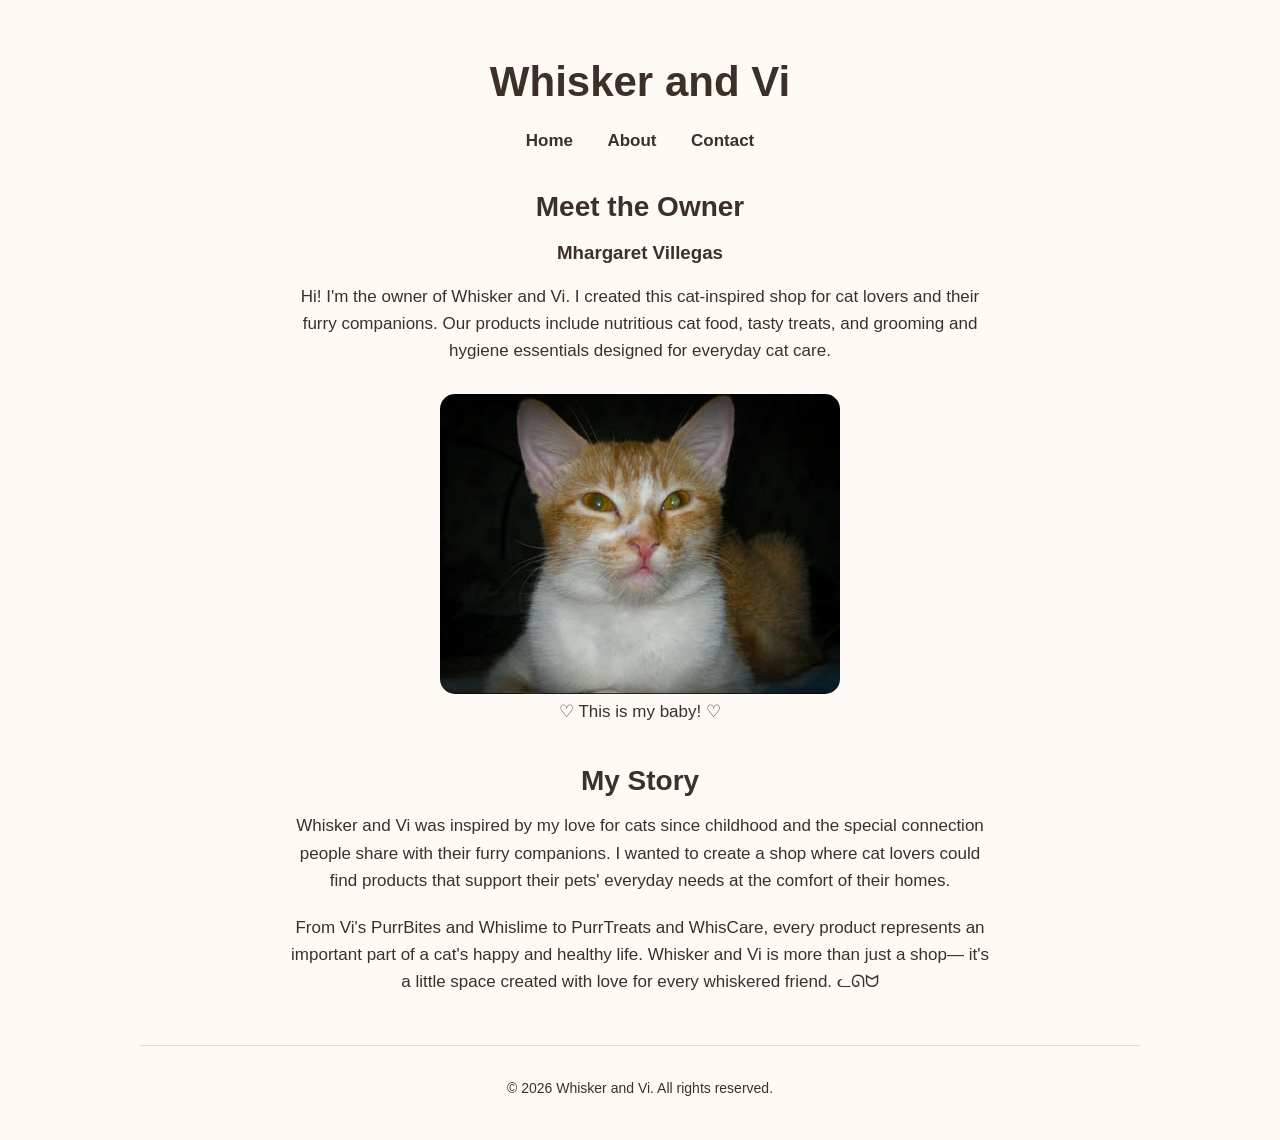
==== about.html @ efce5d69 "Add About and Contact pages" ====
<!DOCTYPE html>
<html lang="en">

<head>
    <meta charset="UTF-8">
    <meta name="viewport" content="width=device-width, initial-scale=1.0">

    <title>About | Whisker and Vi</title>

    <style>

        body {
            max-width: 1000px;
            margin: 0 auto;
            padding: 30px 20px;
            font-family: Arial, sans-serif;
            text-align: center;
            background-color: #fffaf5;
            color: #3d3028;
        }

        header {
            margin-bottom: 40px;
        }

        h1 {
            margin-bottom: 10px;
            font-size: 42px;
        }

        nav ul {
            list-style: none;
            padding: 0;
            margin: 25px 0;
        }

        nav li {
            display: inline-block;
            margin: 0 15px;
        }

        nav a {
            text-decoration: none;
            color: #3d3028;
            font-weight: bold;
            font-size: 17px;
        }

        nav a:hover {
            text-decoration: underline;
        }

        section {
            margin-bottom: 40px;
        }

        section h2 {
            font-size: 28px;
            margin-bottom: 15px;
        }

        section p {
            max-width: 700px;
            margin: 0 auto 20px;
            line-height: 1.6;
            font-size: 17px;
        }

        .owner-image {
            width: 400px;
            max-width: 100%;
            height: 300px;
            object-fit: cover;
            border-radius: 15px;
            margin-top: 10px;
        }

        footer {
            margin-top: 50px;
            padding-top: 20px;
            border-top: 1px solid #ddd;
            font-size: 14px;
        }

    </style>
</head>

<body>

    <header>

        <h1>Whisker and Vi</h1>

        <nav>
            <ul>
                <li><a href="index.html">Home</a></li>
                <li><a href="about.html">About</a></li>
                <li><a href="contact.html">Contact</a></li>
            </ul>
        </nav>

    </header>


    <main>

        <section>

            <h2>Meet the Owner</h2>

            <h3>Mhargaret Villegas</h3>

            <p>
                Hi! I'm the owner of Whisker and Vi. I created this
                cat-inspired shop for cat lovers and their furry companions.
                Our products include nutritious cat food, tasty treats,
                and grooming and hygiene essentials designed for everyday
                cat care.
            </p>

            <img src="cat.jpg"
                 alt="A cat representing Whisker and Vi"
                 class="owner-image">
            <p>♡ This is my baby! ♡</p>

        </section>


        <section>

            <h2>My Story</h2>

            <p>
                Whisker and Vi was inspired by my love for cats since childhood and the
                special connection people share with their furry companions.
                I wanted to create a shop where cat lovers could find
                products that support their pets' everyday needs at the comfort of their homes.
            </p>

            <p>
                From Vi's PurrBites and Whislime to PurrTreats and WhisCare,
                every product represents an important part of a cat's
                happy and healthy life. Whisker and Vi is more than just
                a shop— it's a little space created with love for every
                whiskered friend. 
                ᓚᘏᗢ
            </p>

        </section>

    </main>


    <footer>
        <p>&copy; 2026 Whisker and Vi. All rights reserved.</p>
    </footer>

</body>

</html>
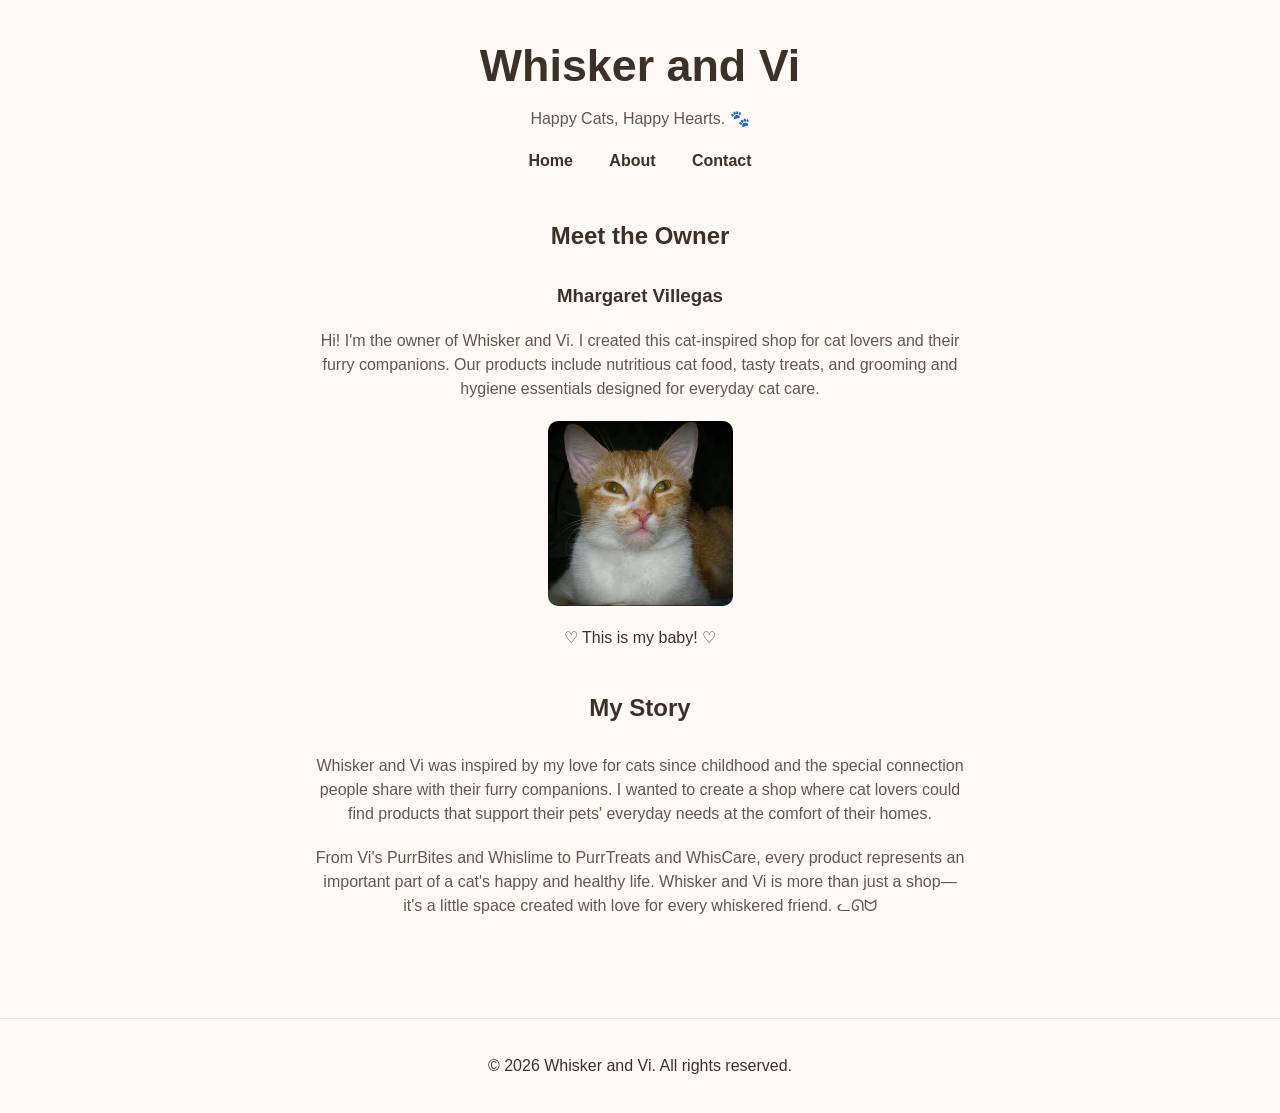
==== commit fe58da13: "Create stylesheet and style shop pages" ====
--- a/about.html
+++ b/about.html
@@ -7,82 +7,7 @@
 
     <title>About | Whisker and Vi</title>
 
-    <style>
-
-        body {
-            max-width: 1000px;
-            margin: 0 auto;
-            padding: 30px 20px;
-            font-family: Arial, sans-serif;
-            text-align: center;
-            background-color: #fffaf5;
-            color: #3d3028;
-        }
-
-        header {
-            margin-bottom: 40px;
-        }
-
-        h1 {
-            margin-bottom: 10px;
-            font-size: 42px;
-        }
-
-        nav ul {
-            list-style: none;
-            padding: 0;
-            margin: 25px 0;
-        }
-
-        nav li {
-            display: inline-block;
-            margin: 0 15px;
-        }
-
-        nav a {
-            text-decoration: none;
-            color: #3d3028;
-            font-weight: bold;
-            font-size: 17px;
-        }
-
-        nav a:hover {
-            text-decoration: underline;
-        }
-
-        section {
-            margin-bottom: 40px;
-        }
-
-        section h2 {
-            font-size: 28px;
-            margin-bottom: 15px;
-        }
-
-        section p {
-            max-width: 700px;
-            margin: 0 auto 20px;
-            line-height: 1.6;
-            font-size: 17px;
-        }
-
-        .owner-image {
-            width: 400px;
-            max-width: 100%;
-            height: 300px;
-            object-fit: cover;
-            border-radius: 15px;
-            margin-top: 10px;
-        }
-
-        footer {
-            margin-top: 50px;
-            padding-top: 20px;
-            border-top: 1px solid #ddd;
-            font-size: 14px;
-        }
-
-    </style>
+    <link rel="stylesheet" href="style.css">
 </head>
 
 <body>
@@ -90,6 +15,8 @@
     <header>
 
         <h1>Whisker and Vi</h1>
+
+        <p>Happy Cats, Happy Hearts. 🐾</p>
 
         <nav>
             <ul>
@@ -104,13 +31,13 @@
 
     <main>
 
-        <section>
+        <section class="about-section">
 
             <h2>Meet the Owner</h2>
 
             <h3>Mhargaret Villegas</h3>
 
-            <p>
+            <p class="about-text">
                 Hi! I'm the owner of Whisker and Vi. I created this
                 cat-inspired shop for cat lovers and their furry companions.
                 Our products include nutritious cat food, tasty treats,
@@ -118,31 +45,35 @@
                 cat care.
             </p>
 
-            <img src="cat.jpg"
-                 alt="A cat representing Whisker and Vi"
-                 class="owner-image">
+            <img
+                src="cat.jpg"
+                alt="A cat representing Whisker and Vi"
+                class="owner-image"
+            >
+
             <p>♡ This is my baby! ♡</p>
 
         </section>
 
 
-        <section>
+        <section class="about-section">
 
             <h2>My Story</h2>
 
-            <p>
-                Whisker and Vi was inspired by my love for cats since childhood and the
-                special connection people share with their furry companions.
-                I wanted to create a shop where cat lovers could find
-                products that support their pets' everyday needs at the comfort of their homes.
+            <p class="about-text">
+                Whisker and Vi was inspired by my love for cats since childhood
+                and the special connection people share with their furry
+                companions. I wanted to create a shop where cat lovers could
+                find products that support their pets' everyday needs at the
+                comfort of their homes.
             </p>
 
-            <p>
+            <p class="about-text">
                 From Vi's PurrBites and Whislime to PurrTreats and WhisCare,
                 every product represents an important part of a cat's
                 happy and healthy life. Whisker and Vi is more than just
-                a shop— it's a little space created with love for every
-                whiskered friend. 
+                a shop—it's a little space created with love for every
+                whiskered friend.
                 ᓚᘏᗢ
             </p>
 
@@ -152,7 +83,11 @@
 
 
     <footer>
-        <p>&copy; 2026 Whisker and Vi. All rights reserved.</p>
+
+        <p>
+            &copy; 2026 Whisker and Vi. All rights reserved.
+        </p>
+
     </footer>
 
 </body>
--- a/style.css
+++ b/style.css
@@ -0,0 +1,376 @@
+/* =========================================
+   1. VARIABLES
+   ========================================= */
+
+:root {
+    --brand-color: #3d3028;
+    --dark-ink: #3d3028;
+    --muted-grey: #5f5752;
+    --light-background: #fffaf5;
+    --white: #ffffff;
+    --soft-border: #eee7e1;
+}
+
+
+/* =========================================
+   2. BASE STYLES
+   ========================================= */
+
+* {
+    box-sizing: border-box;
+}
+
+body {
+    margin: 0;
+    font-family: Arial, Helvetica, sans-serif;
+    line-height: 1.5;
+    color: var(--dark-ink);
+    background-color: var(--light-background);
+}
+
+img {
+    max-width: 100%;
+    height: auto;
+}
+
+a {
+    text-decoration: none;
+}
+
+
+/* =========================================
+   3. LAYOUT REGIONS
+   ========================================= */
+
+/* HEADER */
+
+header {
+    text-align: center;
+    padding: 32px 20px 10px;
+}
+
+header h1 {
+    margin: 0;
+    font-size: 2.8rem;
+    color: var(--dark-ink);
+}
+
+header p {
+    margin: 8px 0 18px;
+    color: var(--muted-grey);
+}
+
+
+/* NAVIGATION */
+
+nav {
+    text-align: center;
+}
+
+nav ul {
+    list-style: none;
+    padding: 0;
+    margin: 0;
+}
+
+nav li {
+    display: inline-block;
+    margin: 0 16px;
+}
+
+nav a {
+    color: var(--dark-ink);
+    font-weight: bold;
+}
+
+nav a:hover {
+    text-decoration: underline;
+}
+
+
+/* MAIN */
+
+main {
+    max-width: 900px;
+    margin: 0 auto;
+    padding: 35px 20px 60px;
+    text-align: center;
+}
+
+main > p {
+    margin: 0 auto 35px;
+    color: var(--muted-grey);
+    font-size: 1.05rem;
+}
+
+main h2 {
+    margin: 0 0 28px;
+    color: var(--dark-ink);
+}
+
+
+/* FOOTER */
+
+footer {
+    border-top: 1px solid var(--soft-border);
+    text-align: center;
+    padding: 35px 20px;
+    color: var(--dark-ink);
+}
+
+footer p {
+    margin: 0;
+}
+
+
+/* =========================================
+   4. COMPONENTS
+   ========================================= */
+
+/* PRODUCT CARDS */
+
+.card {
+    width: 230px;
+    min-height: 475px;
+    display: inline-block;
+    vertical-align: top;
+    margin: 0 15px 30px;
+    padding: 22px 20px;
+    background-color: var(--white);
+    border-radius: 18px;
+    box-shadow: 0 5px 15px rgba(61, 48, 40, 0.10);
+    text-align: center;
+}
+
+.card h3 {
+    margin: 0 0 12px;
+    font-size: 1.25rem;
+    color: var(--dark-ink);
+}
+
+.card p {
+    margin: 8px 0;
+    color: var(--muted-grey);
+}
+
+.card img {
+    width: 185px;
+    height: 185px;
+    object-fit: cover;
+    display: block;
+    margin: 20px auto;
+    border-radius: 10px;
+}
+
+
+/* PRODUCT BUTTON */
+
+.view-details {
+    display: inline-block;
+    margin-top: 0;
+    padding: 10px 16px;
+    background-color: var(--brand-color);
+    color: var(--white);
+    border-radius: 7px;
+    font-weight: bold;
+}
+
+.view-details:hover {
+    background-color: var(--muted-grey);
+}
+
+
+/* =========================================
+   PRODUCT DETAIL PAGES
+   ========================================= */
+
+.product-container {
+    max-width: 650px;
+    margin: 0 auto 35px;
+    text-align: center;
+}
+
+.product-container h2 {
+    color: var(--dark-ink);
+}
+
+.product-image {
+    width: 185px;
+    height: 185px;
+    object-fit: cover;
+    display: block;
+    margin: 20px auto;
+    border-radius: 10px;
+}
+
+.product-description {
+    max-width: 600px;
+    margin: 0 auto;
+    color: var(--muted-grey);
+}
+
+
+/* =========================================
+   ORDER FORM
+   ========================================= */
+
+.order-form {
+    max-width: 600px;
+    margin: 30px auto;
+    padding: 25px;
+    background-color: var(--white);
+    border-radius: 15px;
+    box-shadow: 0 5px 15px rgba(61, 48, 40, 0.08);
+    text-align: left;
+}
+
+.order-form h2,
+.order-form > p {
+    text-align: center;
+}
+
+.order-form h2 {
+    color: var(--dark-ink);
+}
+
+.order-form > p {
+    color: var(--muted-grey);
+}
+
+.form-group {
+    margin-bottom: 20px;
+}
+
+label {
+    display: block;
+    margin: 10px 0 5px;
+    font-weight: bold;
+}
+
+.choice-label {
+    display: inline;
+    font-weight: normal;
+    margin-left: 5px;
+    margin-right: 12px;
+}
+
+fieldset {
+    margin-bottom: 20px;
+    padding: 15px;
+    border: 1px solid var(--soft-border);
+    border-radius: 8px;
+}
+
+legend {
+    font-weight: bold;
+}
+
+input,
+textarea,
+select {
+    width: 100%;
+    padding: 10px;
+    border: 1px solid var(--soft-border);
+    border-radius: 6px;
+    font-family: inherit;
+    font-size: 1rem;
+}
+
+input[type="radio"],
+input[type="checkbox"] {
+    width: auto;
+}
+
+textarea {
+    min-height: 120px;
+    resize: vertical;
+}
+
+
+/* =========================================
+   BUTTONS
+   ========================================= */
+
+button {
+    display: block;
+    margin: 20px auto 0;
+    padding: 10px 18px;
+    border: none;
+    border-radius: 7px;
+    background-color: var(--brand-color);
+    color: var(--white);
+    font-weight: bold;
+    cursor: pointer;
+}
+
+button:hover {
+    background-color: var(--muted-grey);
+}
+
+
+/* =========================================
+   ABOUT PAGE
+   ========================================= */
+
+.about-section {
+    max-width: 700px;
+    margin: 0 auto 40px;
+    text-align: center;
+}
+
+.about-section h3 {
+    color: var(--dark-ink);
+}
+
+.about-text {
+    max-width: 650px;
+    margin: 0 auto 20px;
+    color: var(--muted-grey);
+}
+
+.owner-image {
+    width: 185px;
+    height: 185px;
+    object-fit: cover;
+    display: block;
+    margin: 20px auto;
+    border-radius: 10px;
+}
+
+
+/* =========================================
+   5. RESPONSIVE DESIGN
+   ========================================= */
+
+@media (max-width: 800px) {
+
+    .card {
+        width: 230px;
+        margin-left: 8px;
+        margin-right: 8px;
+    }
+
+}
+
+@media (max-width: 550px) {
+
+    header h1 {
+        font-size: 2.1rem;
+    }
+
+    nav li {
+        margin: 0 8px;
+    }
+
+    main {
+        padding-left: 10px;
+        padding-right: 10px;
+    }
+
+    .card {
+        display: block;
+        width: 230px;
+        margin: 0 auto 30px;
+    }
+
+}
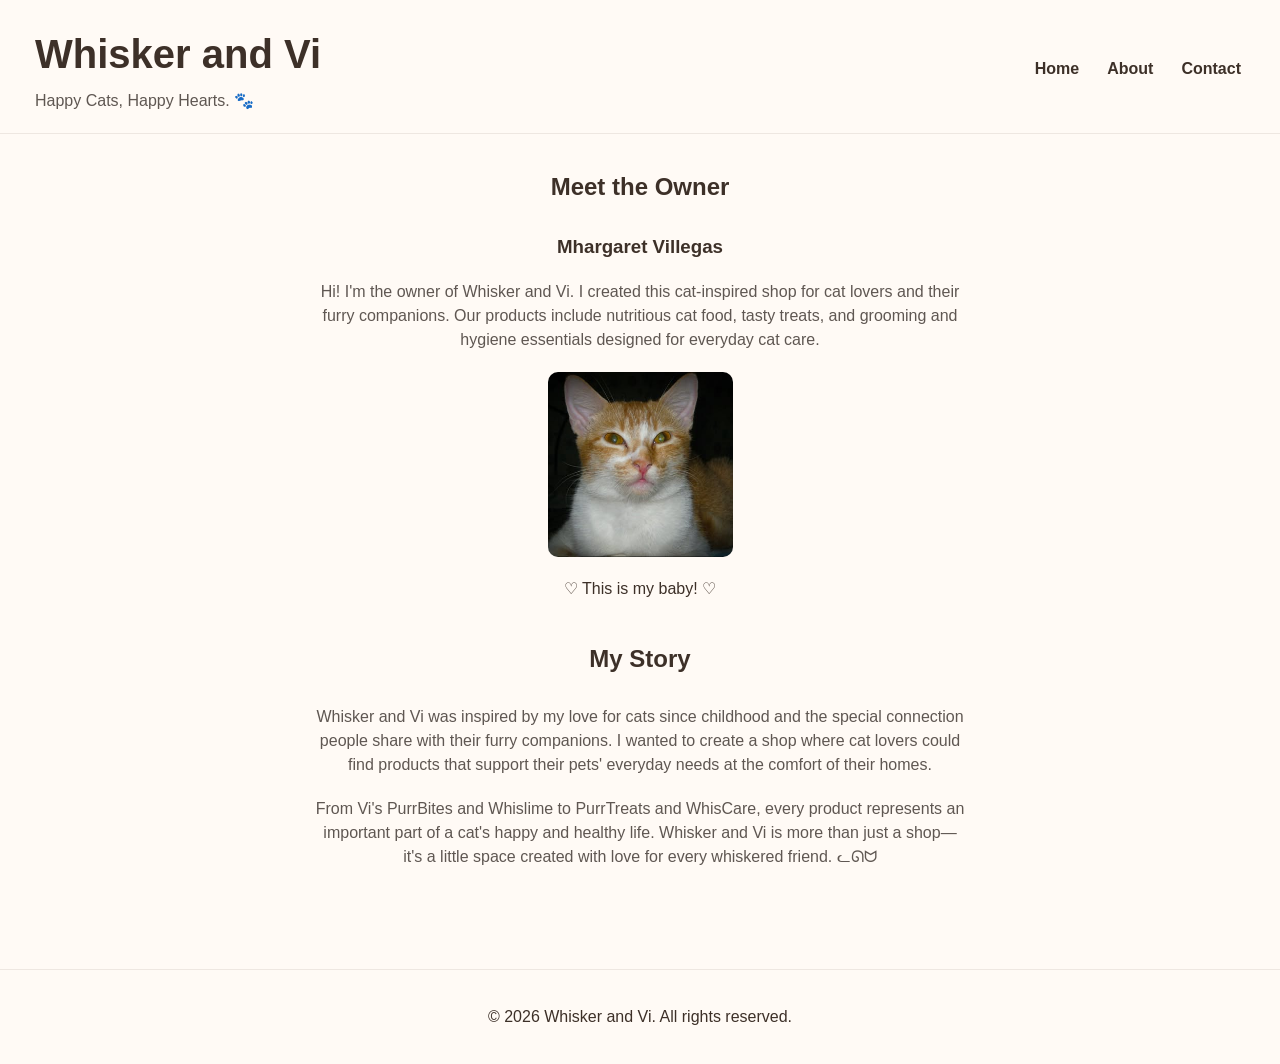
==== commit d30fffed: "Update Flexbox layout and product cards" ====
--- a/about.html
+++ b/about.html
@@ -12,11 +12,15 @@
 
 <body>
 
-    <header>
+    <header class="site-header">
 
-        <h1>Whisker and Vi</h1>
+        <div class="header-brand">
 
-        <p>Happy Cats, Happy Hearts. 🐾</p>
+            <h1>Whisker and Vi</h1>
+
+            <p>Happy Cats, Happy Hearts. 🐾</p>
+
+        </div>
 
         <nav>
             <ul>
--- a/style.css
+++ b/style.css
@@ -39,56 +39,61 @@
 
 
 /* =========================================
-   3. LAYOUT REGIONS
-   ========================================= */
-
-/* HEADER */
-
-header {
-    text-align: center;
-    padding: 32px 20px 10px;
-}
-
-header h1 {
+   3. HEADER AND NAVIGATION
+   ========================================= */
+
+.site-header {
+    display: flex;
+    justify-content: space-between;
+    align-items: center;
+    padding: 24px 35px 20px;
+    border-bottom: 1px solid var(--soft-border);
+    background-color: var(--light-background);
+}
+
+
+/* SHOP NAME AND TAGLINE */
+
+.header-brand {
+    text-align: left;
+}
+
+.header-brand h1 {
     margin: 0;
-    font-size: 2.8rem;
-    color: var(--dark-ink);
-}
-
-header p {
-    margin: 8px 0 18px;
+    font-size: 2.5rem;
+    color: var(--dark-ink);
+}
+
+.header-brand p {
+    margin: 5px 0 0;
     color: var(--muted-grey);
 }
 
 
 /* NAVIGATION */
 
-nav {
-    text-align: center;
-}
-
-nav ul {
+.site-header nav ul {
+    display: flex;
+    gap: 20px;
     list-style: none;
     padding: 0;
     margin: 0;
 }
 
-nav li {
-    display: inline-block;
-    margin: 0 16px;
-}
-
-nav a {
+.site-header nav a {
     color: var(--dark-ink);
     font-weight: bold;
-}
-
-nav a:hover {
+    padding: 8px 4px;
+}
+
+.site-header nav a:hover {
     text-decoration: underline;
 }
 
 
-/* MAIN */
+/* =========================================
+   4. MAIN
+   ========================================= */
 
 main {
     max-width: 900px;
@@ -109,69 +114,132 @@
 }
 
 
-/* FOOTER */
-
-footer {
-    border-top: 1px solid var(--soft-border);
-    text-align: center;
-    padding: 35px 20px;
-    color: var(--dark-ink);
-}
-
-footer p {
+/* =========================================
+   5. FLEXBOX CENTERED HERO
+   ========================================= */
+
+.hero-banner {
+    min-height: 180px;
+    margin: 0 auto 40px;
+    padding: 25px 35px;
+
+    display: flex;
+    justify-content: center;
+    align-items: center;
+
+    background-color: var(--white);
+    border: 1px solid var(--soft-border);
+    border-radius: 18px;
+    box-shadow: 0 5px 15px rgba(61, 48, 40, 0.08);
+
+    color: var(--muted-grey);
+    text-align: center;
+}
+
+.hero-banner p {
+    max-width: 650px;
     margin: 0;
-}
-
-
-/* =========================================
-   4. COMPONENTS
-   ========================================= */
-
-/* PRODUCT CARDS */
-
-.card {
-    width: 230px;
-    min-height: 475px;
-    display: inline-block;
-    vertical-align: top;
-    margin: 0 15px 30px;
-    padding: 22px 20px;
+    font-size: 1.08rem;
+}
+
+
+/* =========================================
+   6. PRODUCT GRID
+   ========================================= */
+
+.product-grid {
+    display: grid;
+    grid-template-columns: repeat(2, 1fr);
+    gap: 30px;
+    max-width: 720px;
+    margin: 0 auto;
+}
+
+
+/* =========================================
+   7. PRODUCT CARDS
+   ========================================= */
+
+.product-card {
+    min-height: 560px;
+    padding: 25px 25px 22px;
+
+    display: flex;
+    flex-direction: column;
+    align-items: center;
+
     background-color: var(--white);
     border-radius: 18px;
+    border-left: 5px solid var(--brand-color);
     box-shadow: 0 5px 15px rgba(61, 48, 40, 0.10);
-    text-align: center;
-}
-
-.card h3 {
+
+    text-align: center;
+}
+
+
+/* PRODUCT NAME */
+
+.product-card h3 {
     margin: 0 0 12px;
-    font-size: 1.25rem;
-    color: var(--dark-ink);
-}
-
-.card p {
-    margin: 8px 0;
-    color: var(--muted-grey);
-}
-
-.card img {
-    width: 185px;
-    height: 185px;
+    font-size: 1.45rem;
+    color: var(--brand-color);
+}
+
+
+/* PRODUCT PRICE */
+
+.product-card .price {
+    margin: 0 0 25px;
+    color: var(--muted-grey);
+    font-size: 1.1rem;
+}
+
+
+/* PRODUCT DESCRIPTION */
+
+.product-card .description {
+    width: 100%;
+    min-height: 120px;
+    margin: 0 0 20px;
+
+    display: flex;
+    align-items: flex-start;
+    justify-content: center;
+
+    color: var(--muted-grey);
+    font-size: 1.05rem;
+}
+
+
+/* PRODUCT IMAGE */
+
+.product-card img {
+    width: 240px;
+    height: 240px;
     object-fit: cover;
+
     display: block;
-    margin: 20px auto;
+
+    margin: auto auto 20px;
+
     border-radius: 10px;
 }
 
 
-/* PRODUCT BUTTON */
+/* =========================================
+   8. PRODUCT BUTTON
+   ========================================= */
 
 .view-details {
     display: inline-block;
-    margin-top: 0;
-    padding: 10px 16px;
+
+    padding: 12px 20px;
+
     background-color: var(--brand-color);
     color: var(--white);
+
     border-radius: 7px;
+
     font-weight: bold;
 }
 
@@ -181,7 +249,7 @@
 
 
 /* =========================================
-   PRODUCT DETAIL PAGES
+   9. PRODUCT DETAIL PAGES
    ========================================= */
 
 .product-container {
@@ -211,16 +279,18 @@
 
 
 /* =========================================
-   ORDER FORM
+   10. ORDER FORM
    ========================================= */
 
 .order-form {
     max-width: 600px;
     margin: 30px auto;
     padding: 25px;
+
     background-color: var(--white);
     border-radius: 15px;
     box-shadow: 0 5px 15px rgba(61, 48, 40, 0.08);
+
     text-align: left;
 }
 
@@ -254,24 +324,39 @@
     margin-right: 12px;
 }
 
+
+/* =========================================
+   11. FIELDSET AND LEGEND
+   ========================================= */
+
 fieldset {
     margin-bottom: 20px;
-    padding: 15px;
+    padding: 20px;
+
     border: 1px solid var(--soft-border);
-    border-radius: 8px;
+    border-radius: 12px;
 }
 
 legend {
+    padding: 0 8px;
+    color: var(--brand-color);
     font-weight: bold;
 }
+
+
+/* =========================================
+   12. FORM INPUTS
+   ========================================= */
 
 input,
 textarea,
 select {
     width: 100%;
-    padding: 10px;
+    padding: 12px;
+
     border: 1px solid var(--soft-border);
     border-radius: 6px;
+
     font-family: inherit;
     font-size: 1rem;
 }
@@ -281,6 +366,16 @@
     width: auto;
 }
 
+
+/* KEYBOARD FOCUS */
+
+input:focus,
+textarea:focus,
+select:focus {
+    outline: 3px solid var(--brand-color);
+    outline-offset: 2px;
+}
+
 textarea {
     min-height: 120px;
     resize: vertical;
@@ -288,17 +383,21 @@
 
 
 /* =========================================
-   BUTTONS
+   13. BUTTONS
    ========================================= */
 
 button {
     display: block;
     margin: 20px auto 0;
-    padding: 10px 18px;
+
+    padding: 12px 20px;
+
     border: none;
     border-radius: 7px;
+
     background-color: var(--brand-color);
     color: var(--white);
+
     font-weight: bold;
     cursor: pointer;
 }
@@ -309,7 +408,7 @@
 
 
 /* =========================================
-   ABOUT PAGE
+   14. ABOUT PAGE
    ========================================= */
 
 .about-section {
@@ -339,27 +438,76 @@
 
 
 /* =========================================
-   5. RESPONSIVE DESIGN
-   ========================================= */
-
-@media (max-width: 800px) {
-
-    .card {
-        width: 230px;
-        margin-left: 8px;
-        margin-right: 8px;
-    }
-
-}
-
-@media (max-width: 550px) {
-
-    header h1 {
-        font-size: 2.1rem;
-    }
-
-    nav li {
-        margin: 0 8px;
+   15. FOOTER
+   ========================================= */
+
+footer {
+    border-top: 1px solid var(--soft-border);
+    text-align: center;
+    padding: 35px 20px;
+    color: var(--dark-ink);
+}
+
+footer p {
+    margin: 0;
+}
+
+
+/* =========================================
+   16. RESPONSIVE DESIGN
+   ========================================= */
+
+@media (max-width: 700px) {
+
+    .site-header {
+        padding: 20px;
+    }
+
+    .header-brand h1 {
+        font-size: 2rem;
+    }
+
+    .header-brand p {
+        font-size: 0.9rem;
+    }
+
+    .site-header nav ul {
+        gap: 10px;
+    }
+
+    .site-header nav a {
+        font-size: 0.9rem;
+    }
+
+    .product-grid {
+        grid-template-columns: 1fr;
+        max-width: 350px;
+    }
+
+}
+
+
+@media (max-width: 500px) {
+
+    .site-header {
+        padding: 18px 12px;
+    }
+
+    .header-brand h1 {
+        font-size: 1.6rem;
+    }
+
+    .header-brand p {
+        font-size: 0.8rem;
+    }
+
+    .site-header nav ul {
+        gap: 6px;
+    }
+
+    .site-header nav a {
+        font-size: 0.8rem;
+        padding: 5px 2px;
     }
 
     main {
@@ -367,10 +515,13 @@
         padding-right: 10px;
     }
 
-    .card {
-        display: block;
-        width: 230px;
-        margin: 0 auto 30px;
+    .hero-banner {
+        min-height: 160px;
+        padding: 20px;
+    }
+
+    .product-card {
+        min-height: 540px;
     }
 
 }
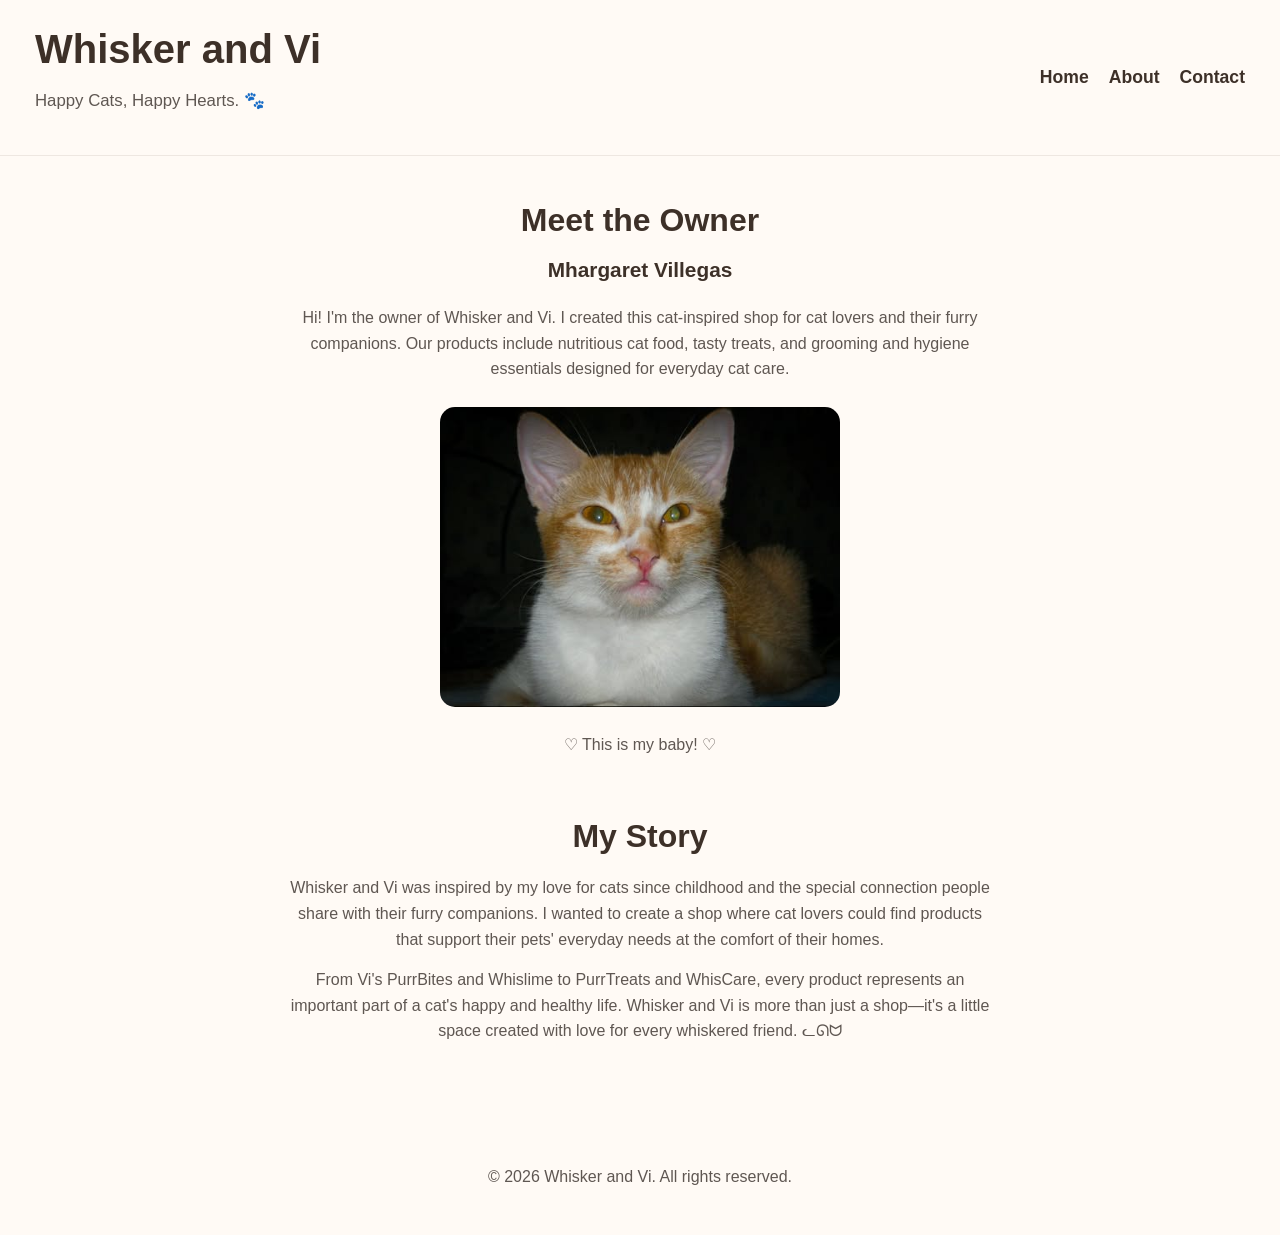
==== commit f434a3b6: "Improve responsive shop layout" ====
--- a/about.html
+++ b/about.html
@@ -10,7 +10,7 @@
     <link rel="stylesheet" href="style.css">
 </head>
 
-<body>
+<body class="about-page">
 
     <header class="site-header">
 
--- a/style.css
+++ b/style.css
@@ -1,6 +1,6 @@
-/* =========================================
-   1. VARIABLES
-   ========================================= */
+/* ========================================
+   VARIABLES
+   ======================================== */
 
 :root {
     --brand-color: #3d3028;
@@ -12,69 +12,91 @@
 }
 
 
-/* =========================================
-   2. BASE STYLES
-   ========================================= */
+/* ========================================
+   RESET / BASE STYLES
+   ======================================== */
 
 * {
     box-sizing: border-box;
 }
 
+html {
+    width: 100%;
+    overflow-x: hidden;
+}
+
 body {
     margin: 0;
+    width: 100%;
     font-family: Arial, Helvetica, sans-serif;
     line-height: 1.5;
     color: var(--dark-ink);
     background-color: var(--light-background);
+    overflow-x: hidden;
 }
 
 img {
+    display: block;
     max-width: 100%;
     height: auto;
 }
 
-a {
-    text-decoration: none;
-}
-
-
-/* =========================================
-   3. HEADER AND NAVIGATION
-   ========================================= */
+
+/* ========================================
+   HEADER
+   ======================================== */
 
 .site-header {
+    width: 100%;
+
     display: flex;
     justify-content: space-between;
     align-items: center;
-    padding: 24px 35px 20px;
+
+    padding: 25px 35px;
+
+    background-color: var(--light-background);
     border-bottom: 1px solid var(--soft-border);
-    background-color: var(--light-background);
-}
-
-
-/* SHOP NAME AND TAGLINE */
+}
+
+
+/* SHOP NAME */
 
 .header-brand {
     text-align: left;
+    min-width: 0;
 }
 
 .header-brand h1 {
     margin: 0;
+
     font-size: 2.5rem;
+    line-height: 1.2;
+
     color: var(--dark-ink);
 }
 
 .header-brand p {
     margin: 5px 0 0;
+
     color: var(--muted-grey);
-}
-
-
-/* NAVIGATION */
+    font-size: 1.05rem;
+}
+
+
+/* ========================================
+   NAVIGATION
+   ======================================== */
+
+.site-header nav {
+    flex-shrink: 0;
+}
 
 .site-header nav ul {
     display: flex;
+    align-items: center;
     gap: 20px;
+
     list-style: none;
     padding: 0;
     margin: 0;
@@ -82,214 +104,420 @@
 
 .site-header nav a {
     color: var(--dark-ink);
+    text-decoration: none;
     font-weight: bold;
-    padding: 8px 4px;
+    font-size: 1.1rem;
 }
 
 .site-header nav a:hover {
-    text-decoration: underline;
-}
-
-
-/* =========================================
-   4. MAIN
-   ========================================= */
+    color: #75685f;
+}
+
+
+/* ========================================
+   MAIN BASE
+   ======================================== */
 
 main {
-    max-width: 900px;
+    width: 100%;
+}
+
+
+/* ========================================
+   HOME PAGE
+   ======================================== */
+
+.home-page {
+    text-align: center;
+}
+
+.home-page main {
+    width: 100%;
+    max-width: 1000px;
+
     margin: 0 auto;
-    padding: 35px 20px 60px;
-    text-align: center;
-}
-
-main > p {
-    margin: 0 auto 35px;
-    color: var(--muted-grey);
-    font-size: 1.05rem;
-}
-
-main h2 {
-    margin: 0 0 28px;
-    color: var(--dark-ink);
-}
-
-
-/* =========================================
-   5. FLEXBOX CENTERED HERO
-   ========================================= */
+    padding: 35px 30px 60px;
+}
+
+
+/* ========================================
+   HERO / INTRO
+   ======================================== */
 
 .hero-banner {
+    width: 100%;
     min-height: 180px;
-    margin: 0 auto 40px;
-    padding: 25px 35px;
 
     display: flex;
     justify-content: center;
     align-items: center;
 
+    margin: 0 auto 55px;
+    padding: 30px;
+
     background-color: var(--white);
     border: 1px solid var(--soft-border);
-    border-radius: 18px;
-    box-shadow: 0 5px 15px rgba(61, 48, 40, 0.08);
-
+    border-radius: 25px;
+
+    text-align: center;
+}
+
+.hero-banner p {
+    max-width: 800px;
+
+    margin: 0;
+
+    font-size: 1.3rem;
     color: var(--muted-grey);
-    text-align: center;
-}
-
-.hero-banner p {
-    max-width: 650px;
-    margin: 0;
-    font-size: 1.08rem;
-}
-
-
-/* =========================================
-   6. PRODUCT GRID
-   ========================================= */
+}
+
+
+/* ========================================
+   PRODUCT SECTION
+   ======================================== */
+
+.home-page h2 {
+    margin-top: 40px;
+    margin-bottom: 30px;
+
+    font-size: 2rem;
+    color: var(--dark-ink);
+}
+
+
+/* ========================================
+   PRODUCT GRID
+   ======================================== */
 
 .product-grid {
-    display: grid;
-    grid-template-columns: repeat(2, 1fr);
-    gap: 30px;
-    max-width: 720px;
-    margin: 0 auto;
-}
-
-
-/* =========================================
-   7. PRODUCT CARDS
-   ========================================= */
+    width: 100%;
+
+    display: flex;
+    flex-wrap: wrap;
+    gap: 24px;
+
+    align-items: stretch;
+}
+
+
+/* ========================================
+   PRODUCT CARD
+   ======================================== */
 
 .product-card {
-    min-height: 560px;
-    padding: 25px 25px 22px;
+    flex: 1 1 240px;
 
     display: flex;
     flex-direction: column;
-    align-items: center;
+
+    min-width: 0;
+
+    padding: 25px;
 
     background-color: var(--white);
-    border-radius: 18px;
-    border-left: 5px solid var(--brand-color);
-    box-shadow: 0 5px 15px rgba(61, 48, 40, 0.10);
+
+    border-radius: 20px;
+    border-left: 6px solid var(--brand-color);
 
     text-align: center;
 }
 
-
-/* PRODUCT NAME */
-
 .product-card h3 {
-    margin: 0 0 12px;
-    font-size: 1.45rem;
-    color: var(--brand-color);
-}
-
-
-/* PRODUCT PRICE */
-
-.product-card .price {
-    margin: 0 0 25px;
+    margin-top: 0;
+    margin-bottom: 15px;
+
+    font-size: 1.5rem;
+    line-height: 1.3;
+
+    color: var(--dark-ink);
+}
+
+.product-card p {
+    margin: 10px 0;
+
     color: var(--muted-grey);
-    font-size: 1.1rem;
-}
-
-
-/* PRODUCT DESCRIPTION */
-
-.product-card .description {
-    width: 100%;
-    min-height: 120px;
+}
+
+.product-card .product-price {
+    font-size: 1.3rem;
+    font-weight: bold;
+    color: var(--dark-ink);
+}
+
+
+/* ========================================
+   PRODUCT IMAGE ON HOME
+   ======================================== */
+
+.product-card img {
+    width: 100%;
+    max-width: 300px;
+    height: 220px;
+
+    object-fit: contain;
+
+    margin: 20px auto;
+}
+
+
+/* ========================================
+   PRODUCT LINK
+   ======================================== */
+
+.product-card a {
+    margin-top: auto;
+
+    color: var(--dark-ink);
+    font-weight: bold;
+    text-decoration: none;
+}
+
+.product-card a:hover {
+    text-decoration: underline;
+}
+
+
+/* ========================================
+   ABOUT PAGE
+   ======================================== */
+
+.about-page {
+    text-align: center;
+}
+
+.about-page main {
+    width: 100%;
+    max-width: 900px;
+
+    margin: 0 auto;
+    padding: 40px 30px 60px;
+}
+
+.about-section {
+    width: 100%;
+    margin-bottom: 55px;
+}
+
+.about-section:last-child {
+    margin-bottom: 0;
+}
+
+.about-page h2 {
+    margin-top: 0;
+    margin-bottom: 10px;
+
+    font-size: 2rem;
+}
+
+.about-page h3 {
     margin: 0 0 20px;
 
-    display: flex;
-    align-items: flex-start;
-    justify-content: center;
-
+    font-size: 1.3rem;
+}
+
+.about-page p {
+    max-width: 700px;
+
+    margin: 15px auto;
+
+    line-height: 1.6;
     color: var(--muted-grey);
-    font-size: 1.05rem;
-}
-
-
-/* PRODUCT IMAGE */
-
-.product-card img {
-    width: 240px;
-    height: 240px;
-    object-fit: cover;
-
+}
+
+.about-page .owner-image {
+    width: 400px;
+    max-width: 100%;
+    height: 300px;
+
+    object-fit: contain;
+
+    margin: 25px auto;
+
+    border-radius: 15px;
+}
+
+
+/* ========================================
+   CONTACT PAGE
+   ======================================== */
+
+.contact-page {
+    text-align: center;
+}
+
+.contact-page main {
+    width: 100%;
+    max-width: 700px;
+
+    margin: 0 auto;
+    padding: 40px 30px 60px;
+
+    text-align: left;
+}
+
+.contact-page main > h1,
+.contact-page main > h2,
+.contact-page main > p {
+    text-align: center;
+}
+
+.contact-page main > p {
+    max-width: 600px;
+    margin: 0 auto 30px;
+
+    color: var(--muted-grey);
+}
+
+
+/* FORM */
+
+.contact-page fieldset {
+    width: 100%;
+
+    margin: 0;
+    padding: 25px;
+
+    border: 1px solid var(--soft-border);
+    border-radius: 15px;
+
+    background-color: var(--white);
+}
+
+.contact-page legend {
+    padding: 0 10px;
+
+    font-size: 1.3rem;
+    font-weight: bold;
+
+    color: var(--dark-ink);
+}
+
+.contact-page label {
     display: block;
 
-    margin: auto auto 20px;
-
-    border-radius: 10px;
-}
-
-
-/* =========================================
-   8. PRODUCT BUTTON
-   ========================================= */
-
-.view-details {
-    display: inline-block;
-
-    padding: 12px 20px;
-
+    margin-top: 15px;
+    margin-bottom: 5px;
+
+    font-weight: bold;
+}
+
+.contact-page input,
+.contact-page select,
+.contact-page textarea {
+    display: block;
+
+    width: 100%;
+    max-width: 100%;
+
+    padding: 10px;
+
+    font-family: Arial, Helvetica, sans-serif;
+    font-size: 16px;
+
+    border: 1px solid var(--soft-border);
+    border-radius: 6px;
+}
+
+.contact-page textarea {
+    min-height: 150px;
+    resize: vertical;
+}
+
+.contact-page button {
+    margin-top: 20px;
+    padding: 12px 25px;
+
+    font-size: 16px;
+    font-weight: bold;
+
+    color: var(--white);
     background-color: var(--brand-color);
-    color: var(--white);
-
-    border-radius: 7px;
-
-    font-weight: bold;
-}
-
-.view-details:hover {
-    background-color: var(--muted-grey);
-}
-
-
-/* =========================================
-   9. PRODUCT DETAIL PAGES
-   ========================================= */
+
+    border: none;
+    border-radius: 6px;
+
+    cursor: pointer;
+}
+
+.contact-page button:hover {
+    opacity: 0.9;
+}
+
+.contact-page input:focus,
+.contact-page select:focus,
+.contact-page textarea:focus {
+    outline: 3px solid #d8cfc8;
+    outline-offset: 2px;
+}
+
+
+/* ========================================
+   PRODUCT DETAIL PAGES
+   ======================================== */
+
+.product-page {
+    width: 100%;
+    max-width: 1000px;
+
+    margin: 0 auto;
+    padding: 40px 30px 60px;
+
+    text-align: center;
+}
 
 .product-container {
-    max-width: 650px;
-    margin: 0 auto 35px;
-    text-align: center;
-}
-
+    width: 100%;
+    max-width: 700px;
+
+    margin: 0 auto;
+    padding: 30px;
+
+    background-color: var(--white);
+
+    border: 1px solid var(--soft-border);
+    border-radius: 20px;
+}
+
+.product-container h1,
 .product-container h2 {
-    color: var(--dark-ink);
+    margin-top: 0;
+}
+
+.product-container p {
+    color: var(--muted-grey);
 }
 
 .product-image {
-    width: 185px;
-    height: 185px;
-    object-fit: cover;
-    display: block;
-    margin: 20px auto;
-    border-radius: 10px;
+    width: 500px;
+    max-width: 100%;
+    height: auto;
+
+    margin: 25px auto;
+
+    border-radius: 15px;
 }
 
 .product-description {
     max-width: 600px;
-    margin: 0 auto;
-    color: var(--muted-grey);
-}
-
-
-/* =========================================
-   10. ORDER FORM
-   ========================================= */
+    margin: 20px auto 0;
+}
+
+
+/* ========================================
+   ORDER FORM
+   ======================================== */
 
 .order-form {
+    width: 100%;
     max-width: 600px;
-    margin: 30px auto;
+
+    margin: 40px auto 0;
     padding: 25px;
 
-    background-color: var(--white);
+    background-color: var(--light-background);
+
+    border: 1px solid var(--soft-border);
     border-radius: 15px;
-    box-shadow: 0 5px 15px rgba(61, 48, 40, 0.08);
 
     text-align: left;
 }
@@ -299,172 +527,360 @@
     text-align: center;
 }
 
-.order-form h2 {
-    color: var(--dark-ink);
-}
-
 .order-form > p {
     color: var(--muted-grey);
 }
 
-.form-group {
-    margin-bottom: 20px;
-}
-
-label {
+.order-form label {
     display: block;
-    margin: 10px 0 5px;
+
+    margin-top: 15px;
+    margin-bottom: 5px;
+
     font-weight: bold;
 }
 
-.choice-label {
-    display: inline;
-    font-weight: normal;
-    margin-left: 5px;
-    margin-right: 12px;
-}
-
-
-/* =========================================
-   11. FIELDSET AND LEGEND
-   ========================================= */
-
-fieldset {
-    margin-bottom: 20px;
-    padding: 20px;
-
-    border: 1px solid var(--soft-border);
-    border-radius: 12px;
-}
-
-legend {
-    padding: 0 8px;
-    color: var(--brand-color);
-    font-weight: bold;
-}
-
-
-/* =========================================
-   12. FORM INPUTS
-   ========================================= */
-
-input,
-textarea,
-select {
-    width: 100%;
-    padding: 12px;
+.order-form input,
+.order-form select,
+.order-form textarea {
+    display: block;
+
+    width: 100%;
+    max-width: 100%;
+
+    padding: 10px;
+
+    font-family: Arial, Helvetica, sans-serif;
+    font-size: 16px;
 
     border: 1px solid var(--soft-border);
     border-radius: 6px;
-
-    font-family: inherit;
-    font-size: 1rem;
-}
-
-input[type="radio"],
-input[type="checkbox"] {
-    width: auto;
-}
-
-
-/* KEYBOARD FOCUS */
-
-input:focus,
-textarea:focus,
-select:focus {
-    outline: 3px solid var(--brand-color);
-    outline-offset: 2px;
-}
-
-textarea {
+}
+
+.order-form textarea {
     min-height: 120px;
     resize: vertical;
 }
 
-
-/* =========================================
-   13. BUTTONS
-   ========================================= */
-
-button {
-    display: block;
-    margin: 20px auto 0;
-
-    padding: 12px 20px;
+.order-form button {
+    margin-top: 20px;
+    padding: 12px 25px;
+
+    color: var(--white);
+    background-color: var(--brand-color);
 
     border: none;
-    border-radius: 7px;
-
-    background-color: var(--brand-color);
-    color: var(--white);
+    border-radius: 6px;
 
     font-weight: bold;
+
     cursor: pointer;
 }
 
-button:hover {
-    background-color: var(--muted-grey);
-}
-
-
-/* =========================================
-   14. ABOUT PAGE
-   ========================================= */
-
-.about-section {
-    max-width: 700px;
-    margin: 0 auto 40px;
+
+/* ========================================
+   FOOTER
+   ======================================== */
+
+footer {
+    width: 100%;
+
+    padding: 30px 20px;
+
     text-align: center;
-}
-
-.about-section h3 {
-    color: var(--dark-ink);
-}
-
-.about-text {
-    max-width: 650px;
-    margin: 0 auto 20px;
     color: var(--muted-grey);
 }
 
-.owner-image {
-    width: 185px;
-    height: 185px;
-    object-fit: cover;
-    display: block;
-    margin: 20px auto;
-    border-radius: 10px;
-}
-
-
-/* =========================================
-   15. FOOTER
-   ========================================= */
-
-footer {
-    border-top: 1px solid var(--soft-border);
-    text-align: center;
-    padding: 35px 20px;
-    color: var(--dark-ink);
-}
-
-footer p {
-    margin: 0;
-}
-
-
-/* =========================================
-   16. RESPONSIVE DESIGN
-   ========================================= */
-
-@media (max-width: 700px) {
+
+/* ========================================
+   MOBILE RESPONSIVE
+   ======================================== */
+
+@media (max-width: 600px) {
+
+    /* ------------------------------------
+       HEADER
+       ------------------------------------ */
 
     .site-header {
-        padding: 20px;
+        flex-direction: column;
+        justify-content: center;
+        align-items: center;
+
+        width: 100%;
+
+        padding: 20px 20px;
+
+        text-align: center;
+    }
+
+    .header-brand {
+        width: 100%;
+
+        text-align: center;
     }
 
     .header-brand h1 {
         font-size: 2rem;
+        line-height: 1.2;
+    }
+
+    .header-brand p {
+        margin-top: 8px;
+
+        font-size: 0.95rem;
+    }
+
+    .site-header nav {
+        width: 100%;
+
+        margin-top: 15px;
+    }
+
+    .site-header nav ul {
+        justify-content: center;
+        flex-wrap: wrap;
+
+        gap: 12px 18px;
+    }
+
+    .site-header nav a {
+        font-size: 1rem;
+    }
+
+
+    /* ------------------------------------
+       HOME PAGE
+       ------------------------------------ */
+
+    .home-page main {
+        width: 100%;
+        max-width: 100%;
+
+        margin: 0 auto;
+
+        padding: 30px 20px 50px;
+    }
+
+    .hero-banner {
+        width: 100%;
+
+        min-height: 160px;
+
+        margin: 0 auto 45px;
+        padding: 25px 20px;
+
+        border-radius: 22px;
+    }
+
+    .hero-banner p {
+        font-size: 1.05rem;
+    }
+
+    .home-page h2 {
+        margin-top: 35px;
+        margin-bottom: 25px;
+
+        font-size: 1.8rem;
+    }
+
+
+    /* ------------------------------------
+       PRODUCT GRID
+       ------------------------------------ */
+
+    .product-grid {
+        width: 100%;
+
+        display: flex;
+        flex-direction: column;
+
+        gap: 24px;
+    }
+
+    .product-card {
+        width: 100%;
+        min-width: 0;
+
+        flex: none;
+
+        padding: 25px 20px;
+
+        border-radius: 20px;
+    }
+
+    .product-card h3 {
+        font-size: 1.4rem;
+    }
+
+    .product-card p {
+        font-size: 1rem;
+    }
+
+    .product-card img {
+        width: 100%;
+        max-width: 280px;
+        height: 220px;
+
+        margin: 20px auto;
+    }
+
+
+    /* ------------------------------------
+       ABOUT PAGE
+       ------------------------------------ */
+
+    .about-page main {
+        width: 100%;
+        max-width: 100%;
+
+        margin: 0 auto;
+
+        padding: 30px 20px 50px;
+    }
+
+    .about-section {
+        margin-bottom: 45px;
+    }
+
+    .about-page h2 {
+        font-size: 1.8rem;
+    }
+
+    .about-page h3 {
+        font-size: 1.2rem;
+    }
+
+    .about-page p {
+        width: 100%;
+        max-width: 700px;
+
+        font-size: 1rem;
+    }
+
+    .about-page .owner-image {
+        width: 100%;
+        max-width: 400px;
+        height: auto;
+
+        margin: 25px auto;
+    }
+
+
+    /* ------------------------------------
+       CONTACT PAGE
+       ------------------------------------ */
+
+    .contact-page main {
+        width: 100%;
+        max-width: 100%;
+
+        margin: 0 auto;
+
+        padding: 30px 20px 50px;
+    }
+
+    .contact-page main > h2 {
+        font-size: 1.8rem;
+    }
+
+    .contact-page fieldset {
+        width: 100%;
+
+        padding: 20px 15px;
+    }
+
+    .contact-page input,
+    .contact-page select,
+    .contact-page textarea {
+        width: 100%;
+    }
+
+
+    /* ------------------------------------
+       PRODUCT DETAIL PAGE
+       ------------------------------------ */
+
+    .product-page {
+        width: 100%;
+        max-width: 100%;
+
+        margin: 0 auto;
+
+        padding: 30px 20px 50px;
+    }
+
+    .product-container {
+        width: 100%;
+
+        padding: 25px 20px;
+
+        border-radius: 18px;
+    }
+
+    .product-container h2 {
+        font-size: 1.7rem;
+    }
+
+    .product-image {
+        width: 100%;
+        max-width: 400px;
+
+        margin: 20px auto;
+    }
+
+    .product-description {
+        font-size: 1rem;
+    }
+
+
+    /* ------------------------------------
+       ORDER FORM
+       ------------------------------------ */
+
+    .order-form {
+        width: 100%;
+
+        margin-top: 30px;
+        padding: 20px 15px;
+
+        border-radius: 15px;
+    }
+
+    .order-form h2 {
+        font-size: 1.5rem;
+    }
+
+    .order-form input,
+    .order-form select,
+    .order-form textarea {
+        width: 100%;
+    }
+
+
+    /* ------------------------------------
+       FOOTER
+       ------------------------------------ */
+
+    footer {
+        padding: 25px 20px;
+    }
+}
+
+
+/* ========================================
+   VERY SMALL PHONES
+   ======================================== */
+
+@media (max-width: 380px) {
+
+    .site-header {
+        padding-left: 15px;
+        padding-right: 15px;
+    }
+
+    .header-brand h1 {
+        font-size: 1.8rem;
     }
 
     .header-brand p {
@@ -472,56 +888,38 @@
     }
 
     .site-header nav ul {
-        gap: 10px;
+        gap: 10px 14px;
     }
 
     .site-header nav a {
-        font-size: 0.9rem;
-    }
-
-    .product-grid {
-        grid-template-columns: 1fr;
-        max-width: 350px;
-    }
-
-}
-
-
-@media (max-width: 500px) {
-
-    .site-header {
-        padding: 18px 12px;
-    }
-
-    .header-brand h1 {
-        font-size: 1.6rem;
-    }
-
-    .header-brand p {
-        font-size: 0.8rem;
-    }
-
-    .site-header nav ul {
-        gap: 6px;
-    }
-
-    .site-header nav a {
-        font-size: 0.8rem;
-        padding: 5px 2px;
-    }
-
-    main {
-        padding-left: 10px;
-        padding-right: 10px;
+        font-size: 0.95rem;
+    }
+
+    .home-page main,
+    .about-page main,
+    .contact-page main,
+    .product-page {
+        padding-left: 15px;
+        padding-right: 15px;
     }
 
     .hero-banner {
-        min-height: 160px;
-        padding: 20px;
+        padding-left: 15px;
+        padding-right: 15px;
     }
 
     .product-card {
-        min-height: 540px;
-    }
-
+        padding-left: 15px;
+        padding-right: 15px;
+    }
+
+    .product-container {
+        padding-left: 15px;
+        padding-right: 15px;
+    }
+
+    .order-form {
+        padding-left: 12px;
+        padding-right: 12px;
+    }
 }
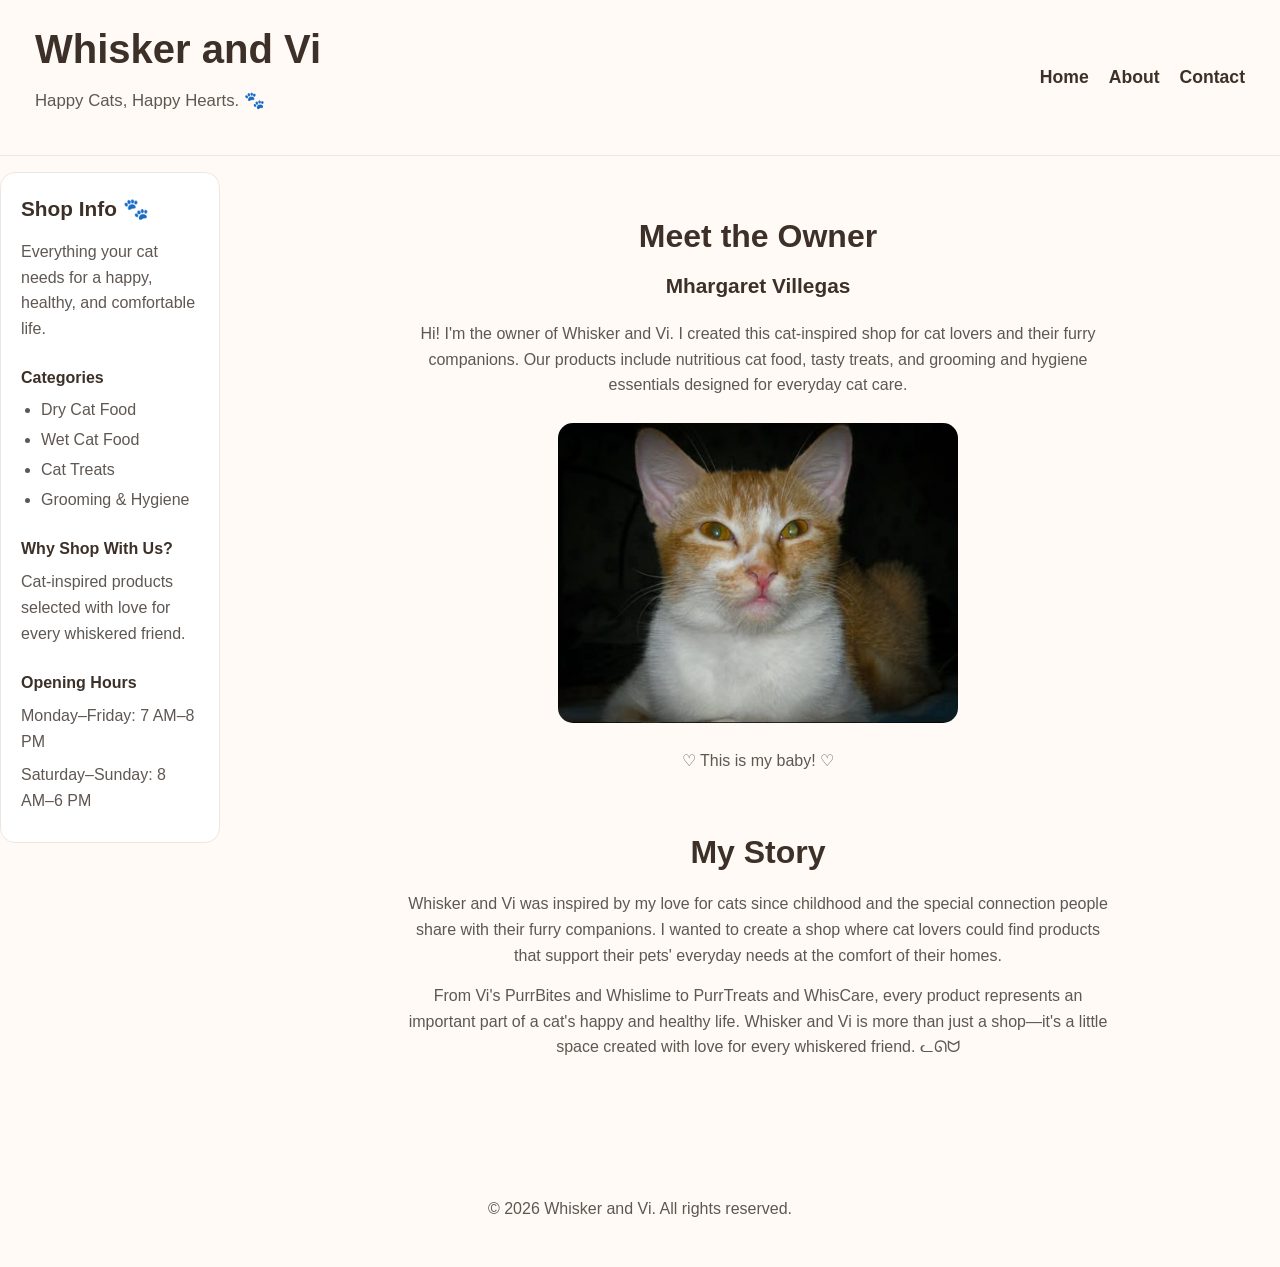
==== commit 3d951d99: "Add grid layout and shop header image" ====
--- a/about.html
+++ b/about.html
@@ -12,87 +12,124 @@
 
 <body class="about-page">
 
-    <header class="site-header">
+    <div class="page">
 
-        <div class="header-brand">
+        <header class="site-header">
 
-            <h1>Whisker and Vi</h1>
+            <div class="header-brand">
 
-            <p>Happy Cats, Happy Hearts. 🐾</p>
+                <h1>Whisker and Vi</h1>
 
-        </div>
+                <p>Happy Cats, Happy Hearts. 🐾</p>
 
-        <nav>
-            <ul>
-                <li><a href="index.html">Home</a></li>
-                <li><a href="about.html">About</a></li>
-                <li><a href="contact.html">Contact</a></li>
-            </ul>
-        </nav>
+            </div>
 
-    </header>
+            <nav>
+                <ul>
+                    <li><a href="index.html">Home</a></li>
+                    <li><a href="about.html">About</a></li>
+                    <li><a href="contact.html">Contact</a></li>
+                </ul>
+            </nav>
+
+        </header>
 
 
-    <main>
+        <aside>
 
-        <section class="about-section">
+            <h2>Shop Info 🐾</h2>
 
-            <h2>Meet the Owner</h2>
-
-            <h3>Mhargaret Villegas</h3>
-
-            <p class="about-text">
-                Hi! I'm the owner of Whisker and Vi. I created this
-                cat-inspired shop for cat lovers and their furry companions.
-                Our products include nutritious cat food, tasty treats,
-                and grooming and hygiene essentials designed for everyday
-                cat care.
+            <p>
+                Everything your cat needs for a happy,
+                healthy, and comfortable life.
             </p>
 
-            <img
-                src="cat.jpg"
-                alt="A cat representing Whisker and Vi"
-                class="owner-image"
-            >
+            <h3>Categories</h3>
 
-            <p>♡ This is my baby! ♡</p>
+            <ul>
+                <li>Dry Cat Food</li>
+                <li>Wet Cat Food</li>
+                <li>Cat Treats</li>
+                <li>Grooming &amp; Hygiene</li>
+            </ul>
 
-        </section>
+            <h3>Why Shop With Us?</h3>
+
+            <p>
+                Cat-inspired products selected with
+                love for every whiskered friend.
+            </p>
+
+            <h3>Opening Hours</h3>
+
+            <p>Monday–Friday: 7 AM–8 PM</p>
+            <p>Saturday–Sunday: 8 AM–6 PM</p>
+
+        </aside>
 
 
-        <section class="about-section">
+        <main>
 
-            <h2>My Story</h2>
+            <section class="about-section">
 
-            <p class="about-text">
-                Whisker and Vi was inspired by my love for cats since childhood
-                and the special connection people share with their furry
-                companions. I wanted to create a shop where cat lovers could
-                find products that support their pets' everyday needs at the
-                comfort of their homes.
+                <h2>Meet the Owner</h2>
+
+                <h3>Mhargaret Villegas</h3>
+
+                <p class="about-text">
+                    Hi! I'm the owner of Whisker and Vi. I created this
+                    cat-inspired shop for cat lovers and their furry companions.
+                    Our products include nutritious cat food, tasty treats,
+                    and grooming and hygiene essentials designed for everyday
+                    cat care.
+                </p>
+
+                <img
+                    src="cat.jpg"
+                    alt="A cat representing Whisker and Vi"
+                    class="owner-image"
+                >
+
+                <p>♡ This is my baby! ♡</p>
+
+            </section>
+
+
+            <section class="about-section">
+
+                <h2>My Story</h2>
+
+                <p class="about-text">
+                    Whisker and Vi was inspired by my love for cats since childhood
+                    and the special connection people share with their furry
+                    companions. I wanted to create a shop where cat lovers could
+                    find products that support their pets' everyday needs at the
+                    comfort of their homes.
+                </p>
+
+                <p class="about-text">
+                    From Vi's PurrBites and Whislime to PurrTreats and WhisCare,
+                    every product represents an important part of a cat's
+                    happy and healthy life. Whisker and Vi is more than just
+                    a shop—it's a little space created with love for every
+                    whiskered friend.
+                    ᓚᘏᗢ
+                </p>
+
+            </section>
+
+        </main>
+
+
+        <footer>
+
+            <p>
+                &copy; 2026 Whisker and Vi. All rights reserved.
             </p>
 
-            <p class="about-text">
-                From Vi's PurrBites and Whislime to PurrTreats and WhisCare,
-                every product represents an important part of a cat's
-                happy and healthy life. Whisker and Vi is more than just
-                a shop—it's a little space created with love for every
-                whiskered friend.
-                ᓚᘏᗢ
-            </p>
+        </footer>
 
-        </section>
-
-    </main>
-
-
-    <footer>
-
-        <p>
-            &copy; 2026 Whisker and Vi. All rights reserved.
-        </p>
-
-    </footer>
+    </div>
 
 </body>
 
--- a/style.css
+++ b/style.css
@@ -43,6 +43,102 @@
 
 
 /* ========================================
+   PAGE GRID LAYOUT
+   ======================================== */
+
+.page {
+    display: grid;
+
+    grid-template-columns: 220px minmax(0, 1fr);
+
+    grid-template-areas:
+        "masthead masthead"
+        "side     main"
+        "foot     foot";
+
+    gap: 16px;
+
+    width: 100%;
+    min-height: 100vh;
+}
+
+.page > header {
+    grid-area: masthead;
+}
+
+.page > aside {
+    grid-area: side;
+}
+
+.page > main {
+    grid-area: main;
+
+    width: 100%;
+    max-width: none;
+
+    margin: 0;
+    min-width: 0;
+}
+
+.page > footer {
+    grid-area: foot;
+}
+
+
+/* ========================================
+   SIDEBAR
+   ======================================== */
+
+.page > aside {
+    align-self: start;
+
+    padding: 20px;
+
+    background-color: var(--white);
+
+    border: 1px solid var(--soft-border);
+    border-radius: 15px;
+
+    text-align: left;
+}
+
+.page > aside h2 {
+    margin-top: 0;
+    margin-bottom: 15px;
+
+    font-size: 1.3rem;
+
+    color: var(--dark-ink);
+}
+
+.page > aside h3 {
+    margin-top: 25px;
+    margin-bottom: 8px;
+
+    font-size: 1rem;
+
+    color: var(--dark-ink);
+}
+
+.page > aside p {
+    margin: 8px 0;
+
+    color: var(--muted-grey);
+}
+
+.page > aside ul {
+    margin: 0;
+    padding-left: 20px;
+}
+
+.page > aside li {
+    margin-bottom: 6px;
+
+    color: var(--muted-grey);
+}
+
+
+/* ========================================
    HEADER
    ======================================== */
 
@@ -597,6 +693,30 @@
    ======================================== */
 
 @media (max-width: 600px) {
+
+    /* ------------------------------------
+       PAGE GRID
+       ------------------------------------ */
+
+    .page {
+        grid-template-columns: 1fr;
+
+        grid-template-areas:
+            "masthead"
+            "side"
+            "main"
+            "foot";
+
+        gap: 12px;
+    }
+
+    .page > aside {
+        width: 100%;
+        margin: 0;
+
+        padding: 18px;
+    }
+
 
     /* ------------------------------------
        HEADER
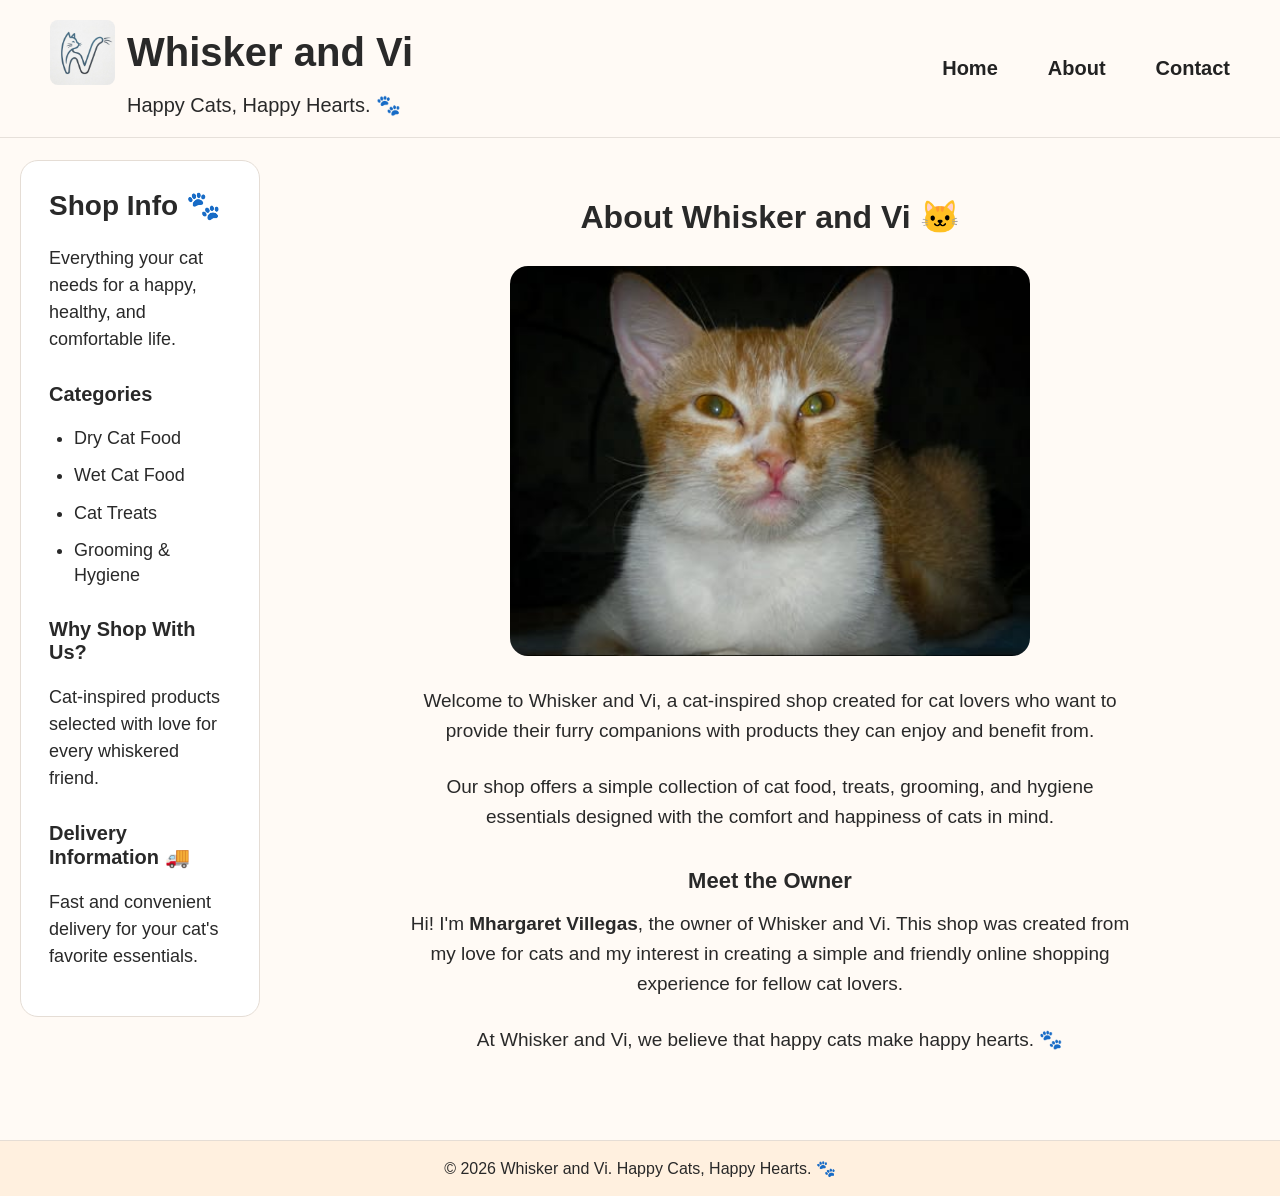
==== commit 30febad6: "Update Whisker and Vi website" ====
--- a/about.html
+++ b/about.html
@@ -10,127 +10,158 @@
     <link rel="stylesheet" href="style.css">
 </head>
 
+
 <body class="about-page">
 
-    <div class="page">
+<div class="page">
 
-        <header class="site-header">
 
-            <div class="header-brand">
+    <!-- HEADER -->
+    <header class="site-header">
+
+        <div class="header-brand">
+
+            <div class="brand-title">
+
+                <img
+                    src="wvlogo.jpg"
+                    alt="Whisker and Vi logo"
+                    class="site-logo"
+                >
 
                 <h1>Whisker and Vi</h1>
 
-                <p>Happy Cats, Happy Hearts. 🐾</p>
-
             </div>
 
-            <nav>
-                <ul>
-                    <li><a href="index.html">Home</a></li>
-                    <li><a href="about.html">About</a></li>
-                    <li><a href="contact.html">Contact</a></li>
-                </ul>
-            </nav>
+            <p>Happy Cats, Happy Hearts. 🐾</p>
 
-        </header>
+        </div>
 
 
-        <aside>
-
-            <h2>Shop Info 🐾</h2>
-
-            <p>
-                Everything your cat needs for a happy,
-                healthy, and comfortable life.
-            </p>
-
-            <h3>Categories</h3>
+        <!-- NAVIGATION -->
+        <nav>
 
             <ul>
-                <li>Dry Cat Food</li>
-                <li>Wet Cat Food</li>
-                <li>Cat Treats</li>
-                <li>Grooming &amp; Hygiene</li>
+
+                <li>
+                    <a href="index.html">Home</a>
+                </li>
+
+                <li>
+                    <a href="about.html">About</a>
+                </li>
+
+                <li>
+                    <a href="contact.html">Contact</a>
+                </li>
+
             </ul>
 
-            <h3>Why Shop With Us?</h3>
+        </nav>
 
-            <p>
-                Cat-inspired products selected with
-                love for every whiskered friend.
-            </p>
-
-            <h3>Opening Hours</h3>
-
-            <p>Monday–Friday: 7 AM–8 PM</p>
-            <p>Saturday–Sunday: 8 AM–6 PM</p>
-
-        </aside>
+    </header>
 
 
-        <main>
 
-            <section class="about-section">
+    <!-- ABOUT CONTENT -->
+    <main class="about-content">
 
-                <h2>Meet the Owner</h2>
-
-                <h3>Mhargaret Villegas</h3>
-
-                <p class="about-text">
-                    Hi! I'm the owner of Whisker and Vi. I created this
-                    cat-inspired shop for cat lovers and their furry companions.
-                    Our products include nutritious cat food, tasty treats,
-                    and grooming and hygiene essentials designed for everyday
-                    cat care.
-                </p>
-
-                <img
-                    src="cat.jpg"
-                    alt="A cat representing Whisker and Vi"
-                    class="owner-image"
-                >
-
-                <p>♡ This is my baby! ♡</p>
-
-            </section>
+        <h2>About Whisker and Vi 🐱</h2>
 
 
-            <section class="about-section">
-
-                <h2>My Story</h2>
-
-                <p class="about-text">
-                    Whisker and Vi was inspired by my love for cats since childhood
-                    and the special connection people share with their furry
-                    companions. I wanted to create a shop where cat lovers could
-                    find products that support their pets' everyday needs at the
-                    comfort of their homes.
-                </p>
-
-                <p class="about-text">
-                    From Vi's PurrBites and Whislime to PurrTreats and WhisCare,
-                    every product represents an important part of a cat's
-                    happy and healthy life. Whisker and Vi is more than just
-                    a shop—it's a little space created with love for every
-                    whiskered friend.
-                    ᓚᘏᗢ
-                </p>
-
-            </section>
-
-        </main>
+        <!-- YOUR CAT IMAGE -->
+        <img
+            class="owner-image"
+            src="cat.jpg"
+            alt="Cat featured by Whisker and Vi"
+        >
 
 
-        <footer>
+        <p>
+            Welcome to Whisker and Vi, a cat-inspired shop created for cat lovers
+            who want to provide their furry companions with products they can enjoy
+            and benefit from.
+        </p>
 
-            <p>
-                &copy; 2026 Whisker and Vi. All rights reserved.
-            </p>
 
-        </footer>
+        <p>
+            Our shop offers a simple collection of cat food, treats, grooming,
+            and hygiene essentials designed with the comfort and happiness of cats
+            in mind.
+        </p>
 
-    </div>
+
+        <h3>Meet the Owner</h3>
+
+
+        <p>
+            Hi! I'm <strong>Mhargaret Villegas</strong>, the owner of Whisker and Vi.
+            This shop was created from my love for cats and my interest in creating
+            a simple and friendly online shopping experience for fellow cat lovers.
+        </p>
+
+
+        <p>
+            At Whisker and Vi, we believe that happy cats make happy hearts. 🐾
+        </p>
+
+    </main>
+
+
+
+    <!-- SIDEBAR -->
+    <aside>
+
+        <h2>Shop Info 🐾</h2>
+
+        <p>
+            Everything your cat needs for a happy, healthy, and comfortable life.
+        </p>
+
+
+        <h3>Categories</h3>
+
+        <ul>
+
+            <li>Dry Cat Food</li>
+
+            <li>Wet Cat Food</li>
+
+            <li>Cat Treats</li>
+
+            <li>Grooming &amp; Hygiene</li>
+
+        </ul>
+
+
+        <h3>Why Shop With Us?</h3>
+
+        <p>
+            Cat-inspired products selected with love for every whiskered friend.
+        </p>
+
+
+        <h3>Delivery Information 🚚</h3>
+
+        <p>
+            Fast and convenient delivery for your cat's favorite essentials.
+        </p>
+
+    </aside>
+
+
+
+    <!-- FOOTER -->
+    <footer>
+
+        <p>
+            &copy; 2026 Whisker and Vi. Happy Cats, Happy Hearts. 🐾
+        </p>
+
+    </footer>
+
+
+</div>
 
 </body>
-
 </html>
--- a/style.css
+++ b/style.css
@@ -1,1045 +1,568 @@
-/* ========================================
-   VARIABLES
-   ======================================== */
-
-:root {
-    --brand-color: #3d3028;
-    --dark-ink: #3d3028;
-    --muted-grey: #5f5752;
-    --light-background: #fffaf5;
-    --white: #ffffff;
-    --soft-border: #eee7e1;
-}
-
-
-/* ========================================
-   RESET / BASE STYLES
-   ======================================== */
+/* =========================================
+   GENERAL
+   ========================================= */
 
 * {
     box-sizing: border-box;
 }
 
-html {
-    width: 100%;
-    overflow-x: hidden;
-}
 
 body {
     margin: 0;
-    width: 100%;
+
     font-family: Arial, Helvetica, sans-serif;
+
+    background-color: #fffaf5;
+
+    color: #292929;
+}
+
+
+.page {
+    min-height: 100vh;
+
+    display: grid;
+
+    grid-template-columns: 260px 1fr;
+
+    grid-template-rows: auto 1fr auto;
+
+    grid-template-areas:
+        "header header"
+        "aside main"
+        "footer footer";
+}
+
+
+
+/* =========================================
+   HEADER
+   ========================================= */
+
+.site-header {
+    grid-area: header;
+
+    display: flex;
+
+    justify-content: space-between;
+
+    align-items: center;
+
+    padding: 20px 50px;
+
+    background-color: #fffaf5;
+
+    border-bottom: 1px solid #e6e0da;
+}
+
+
+/* Logo and title */
+
+.header-brand {
+    display: flex;
+
+    flex-direction: column;
+
+    align-items: flex-start;
+}
+
+
+.brand-title {
+    display: flex;
+
+    align-items: center;
+
+    gap: 12px;
+}
+
+
+/* YOUR WV LOGO */
+
+.site-logo {
+    width: 65px;
+
+    height: 65px;
+
+    object-fit: contain;
+
+    display: block;
+
+    border-radius: 8px;
+}
+
+
+.brand-title h1 {
+    margin: 0;
+
+    font-size: 40px;
+
+    font-weight: 700;
+}
+
+
+.header-brand > p {
+    margin: 8px 0 0 77px;
+
+    font-size: 20px;
+}
+
+
+
+/* =========================================
+   NAVIGATION
+   ========================================= */
+
+nav ul {
+    display: flex;
+
+    gap: 50px;
+
+    list-style: none;
+
+    margin: 0;
+
+    padding: 0;
+}
+
+
+nav a {
+    text-decoration: none;
+
+    color: #222;
+
+    font-size: 20px;
+
+    font-weight: bold;
+}
+
+
+nav a:hover {
+    text-decoration: underline;
+}
+
+
+
+/* =========================================
+   SIDEBAR
+   ========================================= */
+
+aside {
+    grid-area: aside;
+
+    margin: 22px 0 22px 20px;
+
+    padding: 28px;
+
+    background-color: white;
+
+    border: 1px solid #e5ddd5;
+
+    border-radius: 18px;
+
+    align-self: start;
+}
+
+
+aside h2 {
+    margin-top: 0;
+
+    font-size: 28px;
+}
+
+
+aside h3 {
+    margin-top: 30px;
+
+    font-size: 20px;
+}
+
+
+aside p {
+    font-size: 18px;
+
     line-height: 1.5;
-    color: var(--dark-ink);
-    background-color: var(--light-background);
-    overflow-x: hidden;
-}
-
-img {
+}
+
+
+aside ul {
+    padding-left: 25px;
+}
+
+
+aside li {
+    margin-bottom: 12px;
+
+    font-size: 18px;
+
+    line-height: 1.4;
+}
+
+
+
+/* =========================================
+   MAIN
+   ========================================= */
+
+main {
+    grid-area: main;
+
+    padding: 60px 60px;
+
+    text-align: center;
+}
+
+
+main h2 {
+    font-size: 32px;
+
+    margin-top: 0;
+
+    margin-bottom: 30px;
+}
+
+
+main h3 {
+    font-size: 22px;
+
+    margin-top: 30px;
+}
+
+
+main p {
+    font-size: 19px;
+
+    line-height: 1.6;
+}
+
+
+
+/* =========================================
+   ABOUT PAGE
+   ========================================= */
+
+.about-content {
+    max-width: 850px;
+
+    margin: 0 auto;
+
+    text-align: center;
+}
+
+
+/* About title */
+
+.about-content h2 {
+    text-align: center;
+
+    margin-top: 0;
+
+    margin-bottom: 30px;
+}
+
+
+/* Cat image */
+
+.owner-image {
     display: block;
+
+    width: 520px;
+
     max-width: 100%;
+
     height: auto;
-}
-
-
-/* ========================================
-   PAGE GRID LAYOUT
-   ======================================== */
-
-.page {
+
+    margin: 0 auto 30px auto;
+
+    border-radius: 18px;
+}
+
+
+/* About paragraphs */
+
+.about-content p {
+    max-width: 800px;
+
+    margin: 0 auto 25px auto;
+
+    text-align: center;
+}
+
+
+.about-content h3 {
+    text-align: center;
+
+    margin-top: 35px;
+
+    margin-bottom: 15px;
+}
+
+
+
+/* =========================================
+   HOME PAGE
+   ========================================= */
+
+.home-page main {
+    text-align: center;
+}
+
+
+.product-grid {
     display: grid;
 
-    grid-template-columns: 220px minmax(0, 1fr);
-
-    grid-template-areas:
-        "masthead masthead"
-        "side     main"
-        "foot     foot";
-
-    gap: 16px;
-
-    width: 100%;
-    min-height: 100vh;
-}
-
-.page > header {
-    grid-area: masthead;
-}
-
-.page > aside {
-    grid-area: side;
-}
-
-.page > main {
-    grid-area: main;
-
-    width: 100%;
-    max-width: none;
-
-    margin: 0;
-    min-width: 0;
-}
-
-.page > footer {
-    grid-area: foot;
-}
-
-
-/* ========================================
-   SIDEBAR
-   ======================================== */
-
-.page > aside {
-    align-self: start;
-
-    padding: 20px;
-
-    background-color: var(--white);
-
-    border: 1px solid var(--soft-border);
-    border-radius: 15px;
-
-    text-align: left;
-}
-
-.page > aside h2 {
-    margin-top: 0;
-    margin-bottom: 15px;
-
-    font-size: 1.3rem;
-
-    color: var(--dark-ink);
-}
-
-.page > aside h3 {
-    margin-top: 25px;
-    margin-bottom: 8px;
-
-    font-size: 1rem;
-
-    color: var(--dark-ink);
-}
-
-.page > aside p {
-    margin: 8px 0;
-
-    color: var(--muted-grey);
-}
-
-.page > aside ul {
-    margin: 0;
-    padding-left: 20px;
-}
-
-.page > aside li {
-    margin-bottom: 6px;
-
-    color: var(--muted-grey);
-}
-
-
-/* ========================================
-   HEADER
-   ======================================== */
-
-.site-header {
-    width: 100%;
-
-    display: flex;
-    justify-content: space-between;
-    align-items: center;
-
-    padding: 25px 35px;
-
-    background-color: var(--light-background);
-    border-bottom: 1px solid var(--soft-border);
-}
-
-
-/* SHOP NAME */
-
-.header-brand {
-    text-align: left;
-    min-width: 0;
-}
-
-.header-brand h1 {
-    margin: 0;
-
-    font-size: 2.5rem;
-    line-height: 1.2;
-
-    color: var(--dark-ink);
-}
-
-.header-brand p {
-    margin: 5px 0 0;
-
-    color: var(--muted-grey);
-    font-size: 1.05rem;
-}
-
-
-/* ========================================
-   NAVIGATION
-   ======================================== */
-
-.site-header nav {
-    flex-shrink: 0;
-}
-
-.site-header nav ul {
-    display: flex;
-    align-items: center;
-    gap: 20px;
-
-    list-style: none;
-    padding: 0;
-    margin: 0;
-}
-
-.site-header nav a {
-    color: var(--dark-ink);
-    text-decoration: none;
-    font-weight: bold;
-    font-size: 1.1rem;
-}
-
-.site-header nav a:hover {
-    color: #75685f;
-}
-
-
-/* ========================================
-   MAIN BASE
-   ======================================== */
-
-main {
-    width: 100%;
-}
-
-
-/* ========================================
-   HOME PAGE
-   ======================================== */
-
-.home-page {
-    text-align: center;
-}
-
-.home-page main {
-    width: 100%;
-    max-width: 1000px;
-
-    margin: 0 auto;
-    padding: 35px 30px 60px;
-}
-
-
-/* ========================================
-   HERO / INTRO
-   ======================================== */
-
-.hero-banner {
-    width: 100%;
-    min-height: 180px;
-
-    display: flex;
-    justify-content: center;
-    align-items: center;
-
-    margin: 0 auto 55px;
-    padding: 30px;
-
-    background-color: var(--white);
-    border: 1px solid var(--soft-border);
-    border-radius: 25px;
-
-    text-align: center;
-}
-
-.hero-banner p {
-    max-width: 800px;
-
-    margin: 0;
-
-    font-size: 1.3rem;
-    color: var(--muted-grey);
-}
-
-
-/* ========================================
-   PRODUCT SECTION
-   ======================================== */
-
-.home-page h2 {
-    margin-top: 40px;
-    margin-bottom: 30px;
-
-    font-size: 2rem;
-    color: var(--dark-ink);
-}
-
-
-/* ========================================
-   PRODUCT GRID
-   ======================================== */
-
-.product-grid {
-    width: 100%;
-
-    display: flex;
-    flex-wrap: wrap;
-    gap: 24px;
-
-    align-items: stretch;
-}
-
-
-/* ========================================
-   PRODUCT CARD
-   ======================================== */
+    grid-template-columns: repeat(3, 1fr);
+
+    gap: 30px;
+
+    margin-top: 35px;
+}
+
 
 .product-card {
-    flex: 1 1 240px;
-
-    display: flex;
-    flex-direction: column;
-
-    min-width: 0;
+    background-color: white;
+
+    border: 1px solid #e5ddd5;
+
+    border-radius: 18px;
 
     padding: 25px;
 
-    background-color: var(--white);
-
-    border-radius: 20px;
-    border-left: 6px solid var(--brand-color);
-
-    text-align: center;
-}
-
-.product-card h3 {
-    margin-top: 0;
-    margin-bottom: 15px;
-
-    font-size: 1.5rem;
-    line-height: 1.3;
-
-    color: var(--dark-ink);
-}
-
-.product-card p {
-    margin: 10px 0;
-
-    color: var(--muted-grey);
-}
-
-.product-card .product-price {
-    font-size: 1.3rem;
-    font-weight: bold;
-    color: var(--dark-ink);
-}
-
-
-/* ========================================
-   PRODUCT IMAGE ON HOME
-   ======================================== */
+    text-align: center;
+}
+
 
 .product-card img {
     width: 100%;
+
     max-width: 300px;
-    height: 220px;
-
-    object-fit: contain;
-
-    margin: 20px auto;
-}
-
-
-/* ========================================
-   PRODUCT LINK
-   ======================================== */
-
-.product-card a {
-    margin-top: auto;
-
-    color: var(--dark-ink);
+
+    height: 210px;
+
+    object-fit: cover;
+
+    border-radius: 15px;
+}
+
+
+.product-card h3 {
+    font-size: 24px;
+
+    margin: 25px 0 10px;
+}
+
+
+.product-card p {
+    font-size: 18px;
+
+    line-height: 1.5;
+}
+
+
+.button {
+    display: inline-block;
+
+    margin-top: 10px;
+
+    padding: 12px 20px;
+
+    background-color: #fff0df;
+
+    color: #222;
+
+    text-decoration: none;
+
+    border-radius: 10px;
+
     font-weight: bold;
-    text-decoration: none;
-}
-
-.product-card a:hover {
-    text-decoration: underline;
-}
-
-
-/* ========================================
-   ABOUT PAGE
-   ======================================== */
-
-.about-page {
-    text-align: center;
-}
-
-.about-page main {
+}
+
+
+.button:hover {
+    background-color: #f5dfc8;
+}
+
+
+
+/* =========================================
+   FORMS
+   ========================================= */
+
+form {
+    max-width: 600px;
+
+    margin: 30px auto;
+
+    text-align: left;
+}
+
+
+form label {
+    display: block;
+
+    margin-top: 18px;
+
+    margin-bottom: 7px;
+
+    font-weight: bold;
+}
+
+
+form input,
+form textarea {
     width: 100%;
-    max-width: 900px;
-
-    margin: 0 auto;
-    padding: 40px 30px 60px;
-}
-
-.about-section {
-    width: 100%;
-    margin-bottom: 55px;
-}
-
-.about-section:last-child {
-    margin-bottom: 0;
-}
-
-.about-page h2 {
-    margin-top: 0;
-    margin-bottom: 10px;
-
-    font-size: 2rem;
-}
-
-.about-page h3 {
-    margin: 0 0 20px;
-
-    font-size: 1.3rem;
-}
-
-.about-page p {
-    max-width: 700px;
-
-    margin: 15px auto;
-
-    line-height: 1.6;
-    color: var(--muted-grey);
-}
-
-.about-page .owner-image {
-    width: 400px;
+
+    padding: 12px;
+
+    border: 1px solid #ccc;
+
+    border-radius: 8px;
+
+    font-size: 16px;
+}
+
+
+form textarea {
+    min-height: 120px;
+
+    resize: vertical;
+}
+
+
+form button {
+    margin-top: 20px;
+
+    padding: 12px 20px;
+
+    border: none;
+
+    border-radius: 8px;
+
+    background-color: #fff0df;
+
+    font-size: 16px;
+
+    font-weight: bold;
+
+    cursor: pointer;
+}
+
+
+form button:hover {
+    background-color: #f5dfc8;
+}
+
+
+
+/* =========================================
+   PRODUCT PAGES
+   ========================================= */
+
+.product-page {
+    text-align: center;
+}
+
+
+.product-page > img {
+    width: 500px;
+
     max-width: 100%;
-    height: 300px;
-
-    object-fit: contain;
-
-    margin: 25px auto;
-
-    border-radius: 15px;
-}
-
-
-/* ========================================
-   CONTACT PAGE
-   ======================================== */
-
-.contact-page {
-    text-align: center;
-}
-
-.contact-page main {
-    width: 100%;
-    max-width: 700px;
-
-    margin: 0 auto;
-    padding: 40px 30px 60px;
-
-    text-align: left;
-}
-
-.contact-page main > h1,
-.contact-page main > h2,
-.contact-page main > p {
-    text-align: center;
-}
-
-.contact-page main > p {
-    max-width: 600px;
-    margin: 0 auto 30px;
-
-    color: var(--muted-grey);
-}
-
-
-/* FORM */
-
-.contact-page fieldset {
-    width: 100%;
-
+
+    height: auto;
+
+    border-radius: 18px;
+
+    margin-bottom: 25px;
+}
+
+
+.product-page > p {
+    max-width: 800px;
+
+    margin-left: auto;
+
+    margin-right: auto;
+}
+
+
+
+/* =========================================
+   FOOTER
+   ========================================= */
+
+footer {
+    grid-area: footer;
+
+    text-align: center;
+
+    padding: 18px;
+
+    background-color: #fff0df;
+
+    border-top: 1px solid #e5ddd5;
+}
+
+
+footer p {
     margin: 0;
-    padding: 25px;
-
-    border: 1px solid var(--soft-border);
-    border-radius: 15px;
-
-    background-color: var(--white);
-}
-
-.contact-page legend {
-    padding: 0 10px;
-
-    font-size: 1.3rem;
-    font-weight: bold;
-
-    color: var(--dark-ink);
-}
-
-.contact-page label {
-    display: block;
-
-    margin-top: 15px;
-    margin-bottom: 5px;
-
-    font-weight: bold;
-}
-
-.contact-page input,
-.contact-page select,
-.contact-page textarea {
-    display: block;
-
-    width: 100%;
-    max-width: 100%;
-
-    padding: 10px;
-
-    font-family: Arial, Helvetica, sans-serif;
+
     font-size: 16px;
-
-    border: 1px solid var(--soft-border);
-    border-radius: 6px;
-}
-
-.contact-page textarea {
-    min-height: 150px;
-    resize: vertical;
-}
-
-.contact-page button {
-    margin-top: 20px;
-    padding: 12px 25px;
-
-    font-size: 16px;
-    font-weight: bold;
-
-    color: var(--white);
-    background-color: var(--brand-color);
-
-    border: none;
-    border-radius: 6px;
-
-    cursor: pointer;
-}
-
-.contact-page button:hover {
-    opacity: 0.9;
-}
-
-.contact-page input:focus,
-.contact-page select:focus,
-.contact-page textarea:focus {
-    outline: 3px solid #d8cfc8;
-    outline-offset: 2px;
-}
-
-
-/* ========================================
-   PRODUCT DETAIL PAGES
-   ======================================== */
-
-.product-page {
-    width: 100%;
-    max-width: 1000px;
-
-    margin: 0 auto;
-    padding: 40px 30px 60px;
-
-    text-align: center;
-}
-
-.product-container {
-    width: 100%;
-    max-width: 700px;
-
-    margin: 0 auto;
-    padding: 30px;
-
-    background-color: var(--white);
-
-    border: 1px solid var(--soft-border);
-    border-radius: 20px;
-}
-
-.product-container h1,
-.product-container h2 {
-    margin-top: 0;
-}
-
-.product-container p {
-    color: var(--muted-grey);
-}
-
-.product-image {
-    width: 500px;
-    max-width: 100%;
-    height: auto;
-
-    margin: 25px auto;
-
-    border-radius: 15px;
-}
-
-.product-description {
-    max-width: 600px;
-    margin: 20px auto 0;
-}
-
-
-/* ========================================
-   ORDER FORM
-   ======================================== */
-
-.order-form {
-    width: 100%;
-    max-width: 600px;
-
-    margin: 40px auto 0;
-    padding: 25px;
-
-    background-color: var(--light-background);
-
-    border: 1px solid var(--soft-border);
-    border-radius: 15px;
-
-    text-align: left;
-}
-
-.order-form h2,
-.order-form > p {
-    text-align: center;
-}
-
-.order-form > p {
-    color: var(--muted-grey);
-}
-
-.order-form label {
-    display: block;
-
-    margin-top: 15px;
-    margin-bottom: 5px;
-
-    font-weight: bold;
-}
-
-.order-form input,
-.order-form select,
-.order-form textarea {
-    display: block;
-
-    width: 100%;
-    max-width: 100%;
-
-    padding: 10px;
-
-    font-family: Arial, Helvetica, sans-serif;
-    font-size: 16px;
-
-    border: 1px solid var(--soft-border);
-    border-radius: 6px;
-}
-
-.order-form textarea {
-    min-height: 120px;
-    resize: vertical;
-}
-
-.order-form button {
-    margin-top: 20px;
-    padding: 12px 25px;
-
-    color: var(--white);
-    background-color: var(--brand-color);
-
-    border: none;
-    border-radius: 6px;
-
-    font-weight: bold;
-
-    cursor: pointer;
-}
-
-
-/* ========================================
-   FOOTER
-   ======================================== */
-
-footer {
-    width: 100%;
-
-    padding: 30px 20px;
-
-    text-align: center;
-    color: var(--muted-grey);
-}
-
-
-/* ========================================
-   MOBILE RESPONSIVE
-   ======================================== */
-
-@media (max-width: 600px) {
-
-    /* ------------------------------------
-       PAGE GRID
-       ------------------------------------ */
+}
+
+
+
+/* =========================================
+   RESPONSIVE
+   ========================================= */
+
+@media (max-width: 900px) {
 
     .page {
         grid-template-columns: 1fr;
 
         grid-template-areas:
-            "masthead"
-            "side"
+            "header"
             "main"
-            "foot";
-
-        gap: 12px;
-    }
-
-    .page > aside {
-        width: 100%;
-        margin: 0;
-
-        padding: 18px;
-    }
-
-
-    /* ------------------------------------
-       HEADER
-       ------------------------------------ */
+            "aside"
+            "footer";
+    }
+
 
     .site-header {
         flex-direction: column;
-        justify-content: center;
+
+        gap: 25px;
+
+        text-align: center;
+    }
+
+
+    .header-brand {
         align-items: center;
-
-        width: 100%;
-
-        padding: 20px 20px;
-
-        text-align: center;
-    }
-
-    .header-brand {
-        width: 100%;
-
-        text-align: center;
-    }
-
-    .header-brand h1 {
-        font-size: 2rem;
-        line-height: 1.2;
-    }
-
-    .header-brand p {
-        margin-top: 8px;
-
-        font-size: 0.95rem;
-    }
-
-    .site-header nav {
-        width: 100%;
-
-        margin-top: 15px;
-    }
-
-    .site-header nav ul {
-        justify-content: center;
-        flex-wrap: wrap;
-
-        gap: 12px 18px;
-    }
-
-    .site-header nav a {
-        font-size: 1rem;
-    }
-
-
-    /* ------------------------------------
-       HOME PAGE
-       ------------------------------------ */
-
-    .home-page main {
-        width: 100%;
-        max-width: 100%;
-
-        margin: 0 auto;
-
-        padding: 30px 20px 50px;
-    }
-
-    .hero-banner {
-        width: 100%;
-
-        min-height: 160px;
-
-        margin: 0 auto 45px;
-        padding: 25px 20px;
-
-        border-radius: 22px;
-    }
-
-    .hero-banner p {
-        font-size: 1.05rem;
-    }
-
-    .home-page h2 {
-        margin-top: 35px;
-        margin-bottom: 25px;
-
-        font-size: 1.8rem;
-    }
-
-
-    /* ------------------------------------
-       PRODUCT GRID
-       ------------------------------------ */
+    }
+
+
+    .header-brand > p {
+        margin-left: 0;
+    }
+
+
+    nav ul {
+        gap: 25px;
+    }
+
+
+    aside {
+        margin: 20px;
+    }
+
+
+    main {
+        padding: 40px 25px;
+    }
+
 
     .product-grid {
-        width: 100%;
-
-        display: flex;
-        flex-direction: column;
-
-        gap: 24px;
-    }
-
-    .product-card {
-        width: 100%;
-        min-width: 0;
-
-        flex: none;
-
-        padding: 25px 20px;
-
-        border-radius: 20px;
-    }
-
-    .product-card h3 {
-        font-size: 1.4rem;
-    }
-
-    .product-card p {
-        font-size: 1rem;
-    }
-
-    .product-card img {
-        width: 100%;
-        max-width: 280px;
-        height: 220px;
-
-        margin: 20px auto;
-    }
-
-
-    /* ------------------------------------
-       ABOUT PAGE
-       ------------------------------------ */
-
-    .about-page main {
-        width: 100%;
-        max-width: 100%;
-
-        margin: 0 auto;
-
-        padding: 30px 20px 50px;
-    }
-
-    .about-section {
-        margin-bottom: 45px;
-    }
-
-    .about-page h2 {
-        font-size: 1.8rem;
-    }
-
-    .about-page h3 {
-        font-size: 1.2rem;
-    }
-
-    .about-page p {
-        width: 100%;
-        max-width: 700px;
-
-        font-size: 1rem;
-    }
-
-    .about-page .owner-image {
-        width: 100%;
-        max-width: 400px;
-        height: auto;
-
-        margin: 25px auto;
-    }
-
-
-    /* ------------------------------------
-       CONTACT PAGE
-       ------------------------------------ */
-
-    .contact-page main {
-        width: 100%;
-        max-width: 100%;
-
-        margin: 0 auto;
-
-        padding: 30px 20px 50px;
-    }
-
-    .contact-page main > h2 {
-        font-size: 1.8rem;
-    }
-
-    .contact-page fieldset {
-        width: 100%;
-
-        padding: 20px 15px;
-    }
-
-    .contact-page input,
-    .contact-page select,
-    .contact-page textarea {
-        width: 100%;
-    }
-
-
-    /* ------------------------------------
-       PRODUCT DETAIL PAGE
-       ------------------------------------ */
-
-    .product-page {
-        width: 100%;
-        max-width: 100%;
-
-        margin: 0 auto;
-
-        padding: 30px 20px 50px;
-    }
-
-    .product-container {
-        width: 100%;
-
-        padding: 25px 20px;
-
-        border-radius: 18px;
-    }
-
-    .product-container h2 {
-        font-size: 1.7rem;
-    }
-
-    .product-image {
-        width: 100%;
-        max-width: 400px;
-
-        margin: 20px auto;
-    }
-
-    .product-description {
-        font-size: 1rem;
-    }
-
-
-    /* ------------------------------------
-       ORDER FORM
-       ------------------------------------ */
-
-    .order-form {
-        width: 100%;
-
-        margin-top: 30px;
-        padding: 20px 15px;
-
-        border-radius: 15px;
-    }
-
-    .order-form h2 {
-        font-size: 1.5rem;
-    }
-
-    .order-form input,
-    .order-form select,
-    .order-form textarea {
-        width: 100%;
-    }
-
-
-    /* ------------------------------------
-       FOOTER
-       ------------------------------------ */
-
-    footer {
-        padding: 25px 20px;
-    }
-}
-
-
-/* ========================================
-   VERY SMALL PHONES
-   ======================================== */
-
-@media (max-width: 380px) {
-
-    .site-header {
-        padding-left: 15px;
-        padding-right: 15px;
-    }
-
-    .header-brand h1 {
-        font-size: 1.8rem;
-    }
-
-    .header-brand p {
-        font-size: 0.9rem;
-    }
-
-    .site-header nav ul {
-        gap: 10px 14px;
-    }
-
-    .site-header nav a {
-        font-size: 0.95rem;
-    }
-
-    .home-page main,
-    .about-page main,
-    .contact-page main,
-    .product-page {
-        padding-left: 15px;
-        padding-right: 15px;
-    }
-
-    .hero-banner {
-        padding-left: 15px;
-        padding-right: 15px;
-    }
-
-    .product-card {
-        padding-left: 15px;
-        padding-right: 15px;
-    }
-
-    .product-container {
-        padding-left: 15px;
-        padding-right: 15px;
-    }
-
-    .order-form {
-        padding-left: 12px;
-        padding-right: 12px;
-    }
+        grid-template-columns: 1fr;
+    }
+
 }
